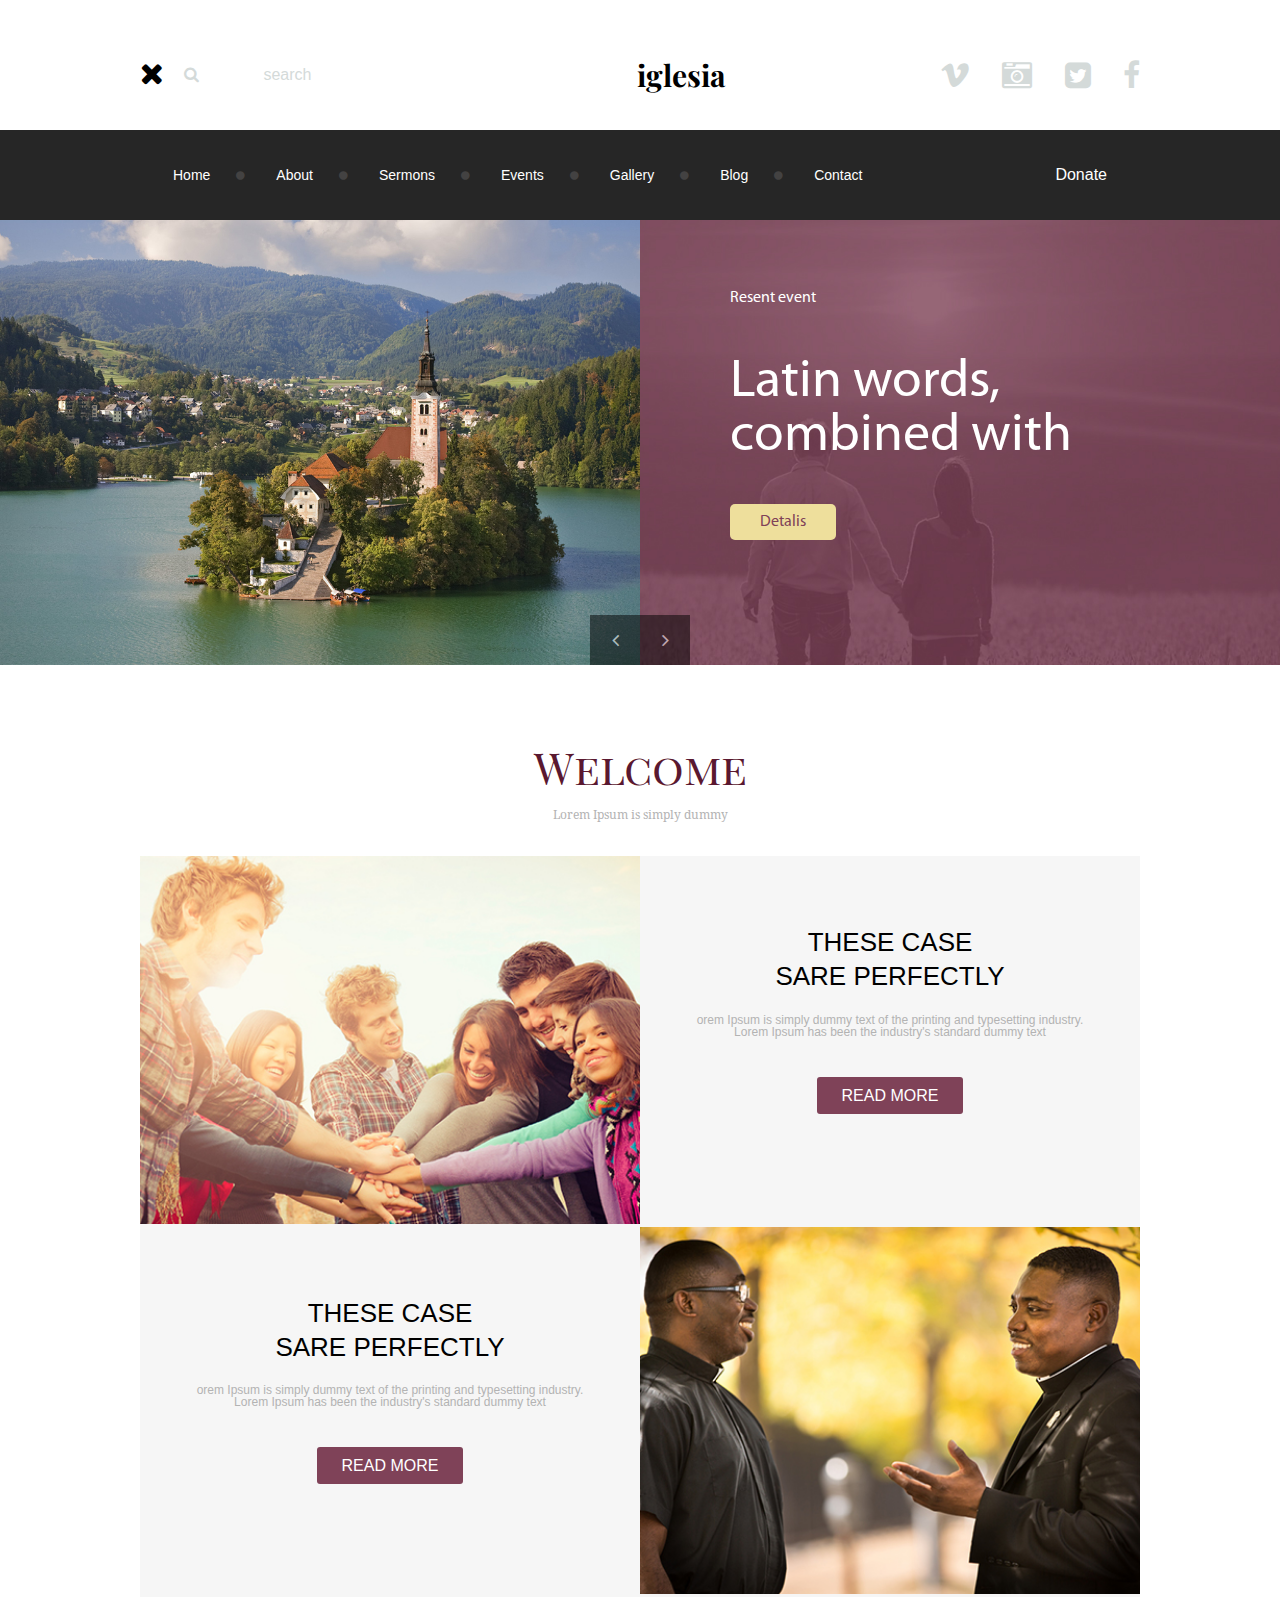
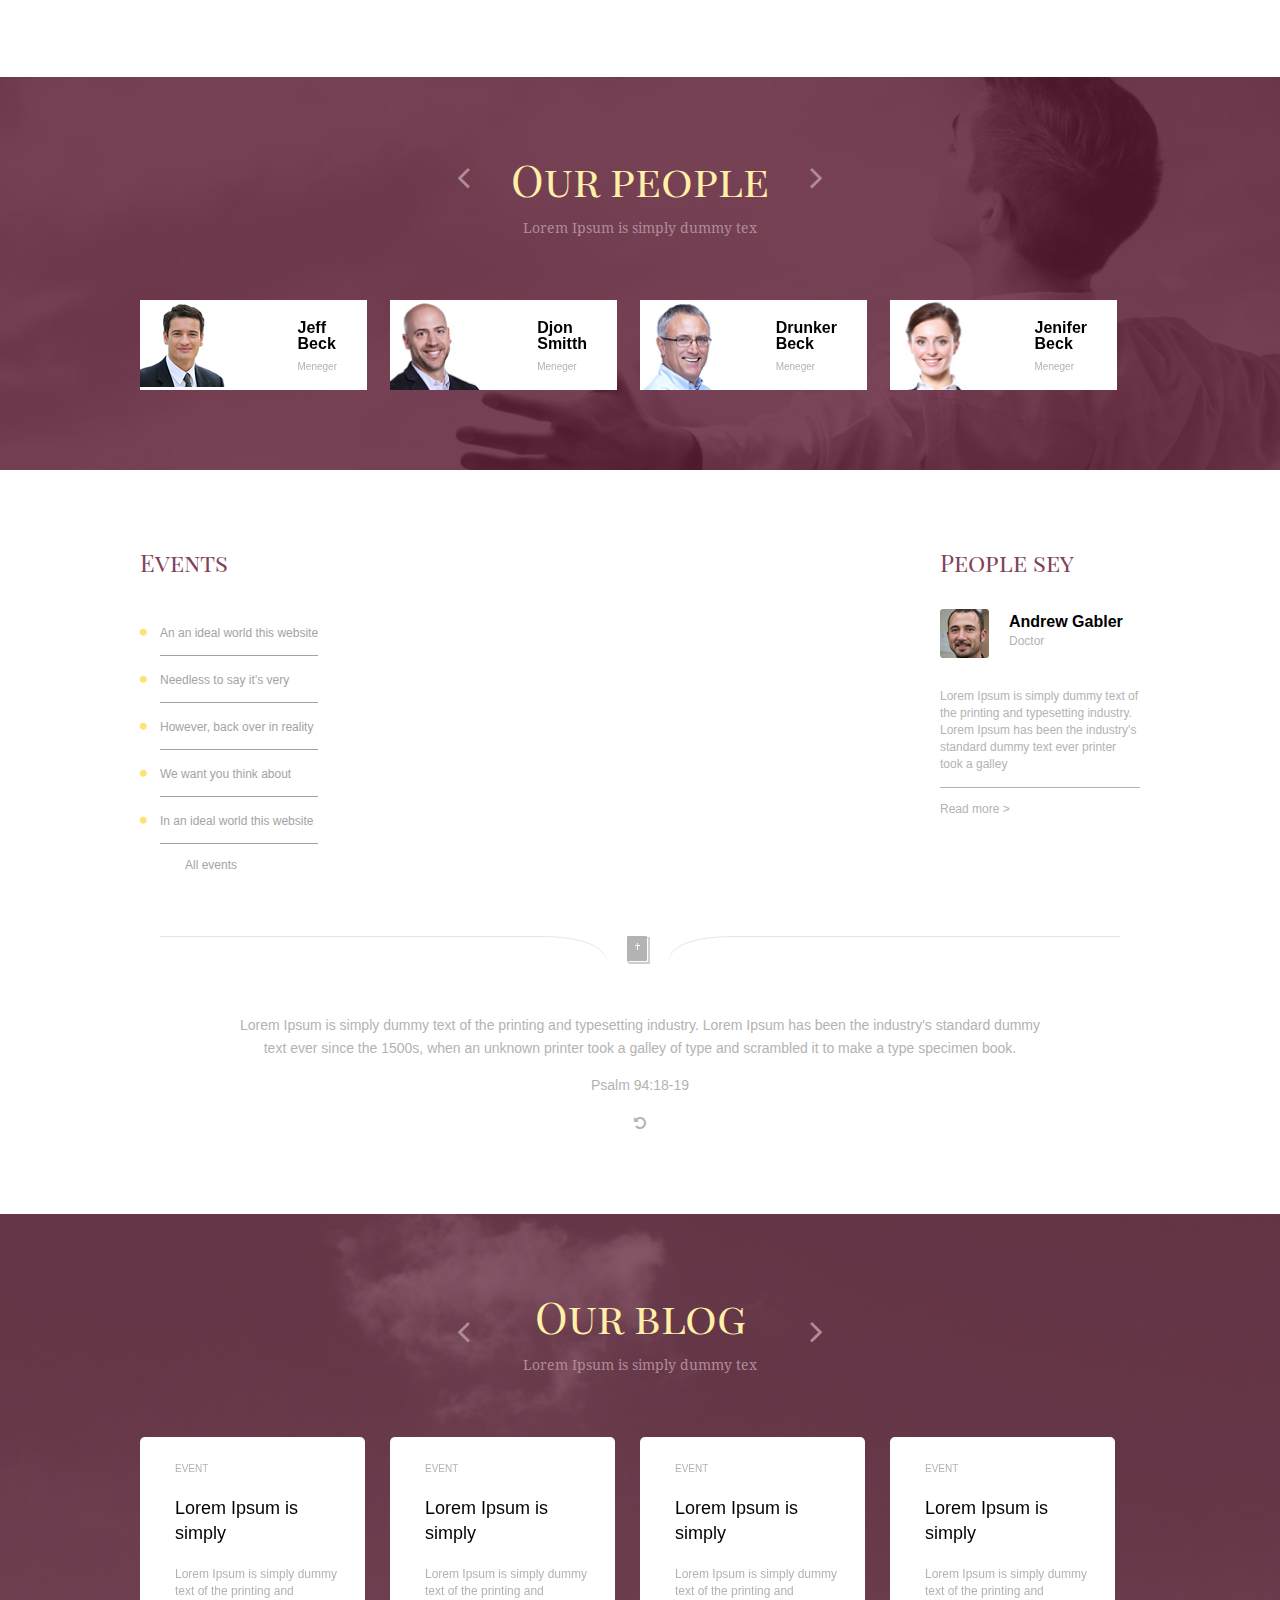
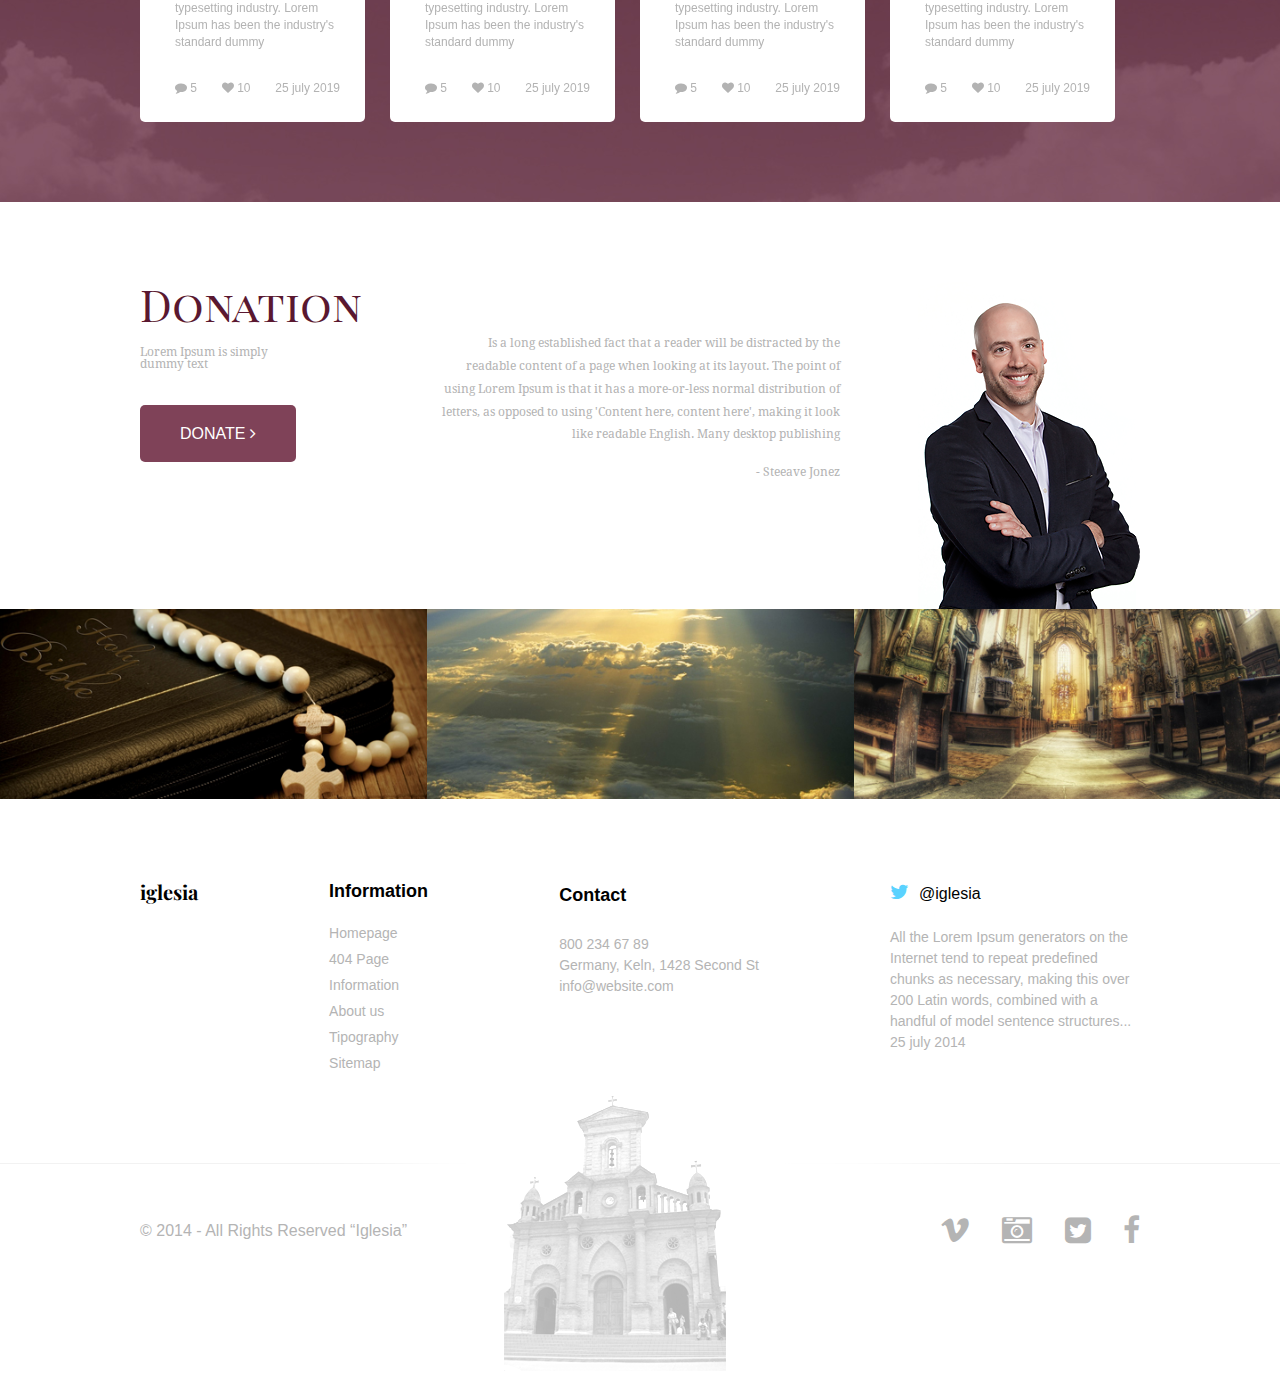
==== Homepage1.html @ 82b31e31 "SECTION WELCOME DONE!" ====
<!DOCTYPE html>
<html lang="en">
<head>
	<meta charset="UTF-8">
	<meta name="viewport" content="width=device-width, initial-scale=1">

	<link rel="stylesheet" type="text/css" href="css/reset.css">
	<link rel="stylesheet" href="css/style.css">
	<link rel="stylesheet" href="css/hover.css">
	<link rel="stylesheet" href="libs/css/font-awesome.min.css">
	<link href="https://netdna.bootstrapcdn.com/font-awesome/4.0.3/css/font-awesome.css" rel="stylesheet">
	<link href="https://fonts.googleapis.com/css?family=Playfair+Display+SC|Playfair+Display:400,700&display=swap" rel="stylesheet">

	<link rel="stylesheet" href="libs/slick/slick.css">
	<link rel="stylesheet" href="libs/slick/slick-theme.css">

	<title>Iglesia</title>
</head>

<body>

	<!-- HEADER -->
<header>
	 <div class="top-header">
	 	<div class="container">
	 		<div class=" wrap-top-header flex">
	 		<div class="search">
	 			<p class="avesome"></p>
	 			<i class="fa fa-search" aria-hidden="true"></i>
	 			<input type="text" placeholder="search" class="search-input">
	 		</div>

	 		
	 		<div class="logo">
	 			<a href=""><p>iglesia</p> </a>
	 		</div>
	 		<div class="social flex">
	 			<i class="fa fa-vimeo" aria-hidden="true"></i>
	 			<p class="avesome"></p>
	 			<i class="fa fa-twitter-square" aria-hidden="true"></i>
	 			<i class="fa fa-facebook" aria-hidden="true"></i>
	 		</div>

	 		</div>
	 	</div>

		<div class="menu">
			<div class="container">	
				<div class="wrap-menu flex">

		 		<menu >
		 			<ul class="flex">
		 				<li><a href="#"> Home </a></li>
		 				<li><a href="#"> About </a>
		 					<ul>
		 						<li><a href="#">Home </a></li>
		 						<li><a href="#">About </a></li>
		 						<li><a href="#"> Sermons </a></li>
		 						<li><a href="#"> Gallery </a>
		 							<ul>
		 						<li><a href="#">Home </a></li>
		 						<li><a href="#">About </a></li>
		 						<li><a href="#"> Sermons </a></li>
		 						<li><a href="#"> Gallery </a></li>
		 					</ul>

		 						</li>
		 					</ul>

		 				</li>
		 				<li><a href="#"> Sermons </a></li>
		 				<li><a href="#"> Events </a></li>
		 				<li><a href="#"> Gallery </a></li>
		 				<li><a href="#"> Blog </a></li>
		 				<li><a href="#"> Contact </a></li>
		 			</ul>
		 		</menu>

		 		<div class="donate">
		 			<a href=""> Donate</a>
		 		</div>

		 		
				</div>

	 		</div>
	 	</div>
		

	 	<!-- SLIDER -->
	 	<div class="slider">
	 	
	 	<div class="wrap-slider top-slider flex">
	 		<div class="left-img">
	 		
	 		</div>

	 		<div class="right-img">
	 			<div class="righ-img-text">
	 				<p>Resent event</p>
	 				<h2>Latin words, <br>combined with</h2>
	 				<a href="" class="button">Detalis</a>
	 			</div>

	 		
	 			
	 		</div>
	 		<div class="left-img">
	 		
	 		</div>

	 		<div class="right-img">
	 			<div class="righ-img-text">
	 				<p>Resent event</p>
	 				<h2>Latin words, <br>combined with</h2>
	 				<a href="" class="button">Detalis</a>
	 			</div>

	 		
	 			
	 		</div>


	 		
	 	</div>

	 	<div class="slide-btn flex">
	 			
	 	</div>
	 </div>
	 </div>



	
</header>
					<!-- END HEADER -->


						<!-- WELCOME -->
<section class="welcome">
	<div class="container">
		<div class="welcome-title">
			<h1>Welcome</h1>
			<p class="welcome-subtitle">Lorem Ipsum is simply dummy </p>
		</div>

		<div class="welcome-item-wrap">
			<div class="welcome-item">
				<img src="img/welcome-img1.jpg" alt="welcome">
			</div>
			<div class="welcome-item">
				<div class="welcome-item-title">
					<p>These case <br>sare perfectly</p>
				</div>
				<div class="welcome-item-subtitle">
					<p>orem Ipsum is simply dummy text of the printing and typesetting industry. Lorem Ipsum has been the industry's standard dummy text</p>
				</div>

				<a href="#" class="welcome-title-btn">read more</a>
			</div>

			<div class="welcome-item">
				<div class="welcome-item-title">
					<p>These case <br>sare perfectly</p>
				</div>
				<div class="welcome-item-subtitle">
					<p>orem Ipsum is simply dummy text of the printing and typesetting industry. Lorem Ipsum has been the industry's standard dummy text</p>
				</div>

				<a href="#" class="welcome-title-btn">read more</a>
			</div>

			<div class="welcome-item">
				<img src="img/welcome-img2.jpg" alt="welcome">
			</div>

		</div>


		
	</div>
	
</section>


						<!-- END WELCOME -->







					<!-- SECTION OUR-PEOPLE -->
<section class="our-people">
	<div class="container">
		<div class="our-people-title">
			<h5>Our people</h5>

			<div class="our-people-slide-btn">
				
			</div>
		</div>
			
		
		<p class="our-people-subtitle"> Lorem Ipsum is simply dummy tex</p>

		<div class="our-people-item-wrap  our-people-slider flex">
			<div class="our-people-item hvr-float ">

				<div class="our-people-item-img"><img src="img/people-face1.jpg" alt="" > </div>

				<div class="people-item-text">
				<p class="people-name"> Jeff<br>Beck</p>
				<p class="people-staff">Meneger</p>
				</div>

			</div>

			<div class="our-people-item hvr-float flex">
				<img src="img/people-face2.jpg" alt="" class="people-face">
				<div class="people-item-text">
				<p class="people-name"> Djon<br>Smitth</p>
				<p class="people-staff">Meneger</p>
				</div>

			</div>

			<div class="our-people-item hvr-float flex">
				<img src="img/people-face3.jpg" alt="" class="people-face">
				<div class="people-item-text">
				<p class="people-name"> Drunker<br>Beck</p>
				<p class="people-staff">Meneger</p>
				</div>

			</div>

			<div class="our-people-item hvr-float flex">
				<img src="img/people-face4.jpg" alt="" class="people-face">
				<div class="people-item-text">
				<p class="people-name"> Jenifer<br>Beck</p>
				<p class="people-staff">Meneger</p>
				</div>

			</div>

			<div class="our-people-item hvr-float flex">
				<img src="img/people-face4.jpg" alt="" class="people-face">
				<div class="people-item-text">
				<p class="people-name"> Jenifer<br>Beck</p>
				<p class="people-staff">Meneger</p>
				</div>

			</div>


		</div>
	</div>
	
</section>

					<!-- END OUR PEOPLE -->
					<!-- VIDEO -->

<section class="video">
	<div class="container">
	<div class="video-wrap ">
		<div class="events">
			<p class="events-title">Events</p>
			<ul class="event-list">
				<li><a href="#">An an ideal world this website</a></li>
				<li><a href="#">Needless to say it’s very</a></li>
				<li><a href="#">However, back over in reality</a></li>
				<li><a href="#">We want you think about</a></li>
				<li><a href="#">In an ideal world this website</a></li>
				<li><a href="#">All events</a></li>
			</ul>
		</div>

		<div class="video-yutube">
			<iframe width="470" height="290" src="https://www.youtube.com/embed/LdF2RcelRg0" frameborder="0" allow="accelerometer; autoplay; encrypted-media; gyroscope; picture-in-picture" allowfullscreen></iframe>
		</div>
		<div class="review">
			<p class="review-title"> People sey</p>

			<div class="people">
				<img src="img/review1.jpg" alt="face">
				<div class="review-people-name">Andrew Gabler
					<div class="review-people-staff">Doctor</div>
				</div>
				
			</div>

			<p class="review-people-text">Lorem Ipsum is simply dummy text of the printing and typesetting industry. Lorem Ipsum has been the industry's standard dummy text ever printer took a galley</p>

			<a href="#">Read more ></a>
		</div>
	</div>
	<img src="img/video-image2.png"  class="bible"alt="">
	<div class="video-text">
		<p>Lorem Ipsum is simply dummy text of the printing and typesetting industry.
Lorem Ipsum has been the industry's standard dummy text ever since the 1500s, when an unknown printer took a galley of type and scrambled it to make a type specimen book.</p>
		<span class="psalm">Psalm 94:18-19</span>
		<span class='circle'></span>

	</div>
	</div>
</section>
				<!-- END VIDEO -->

				<!-- OUR BLOG -->
<section class="blog">
	<div class="container">
		<div class="blog-title">
		<h6>Our blog</h6>
		<p class="blog-subtitle">Lorem Ipsum is simply dummy tex</p>
		<div class="our-blog-slide-btn">
	
		</div>
		</div>
			<div class="blog-item-wrap our-blog-slider flex">
				<div class="blog-item hvr-float">
					<div class="blog-item-event"><p>Event</p></div>
					<div class="blog-item-title">Lorem Ipsum is simply </div>
					<p class="blog-item-text">Lorem Ipsum is simply dummy text of the printing and typesetting industry. Lorem Ipsum has been the industry's standard dummy </p>

					<div class="blog-items-icon flex">
						<span class="blog-item-comment"><i></i> 5</span>
						<span class="blog-item-like"><i></i> 10</span>
						<span class="blog-item-date">25 july 2019</span>

					</div>

				</div>

				<div class="blog-item hvr-float">
					<div class="blog-item-event"><p>Event</p></div>
					<div class="blog-item-title">Lorem Ipsum is simply </div>
					<p class="blog-item-text">Lorem Ipsum is simply dummy text of the printing and typesetting industry. Lorem Ipsum has been the industry's standard dummy </p>

					<div class="blog-items-icon flex">
						<span class="blog-item-comment"><i></i> 5</span>
						<span class="blog-item-like"><i></i> 10</span>
						<span class="blog-item-date">25 july 2019</span>

					</div>

				</div>

				<div class="blog-item hvr-float">
					<div class="blog-item-event"><p>Event</p></div>
					<div class="blog-item-title">Lorem Ipsum is simply </div>
					<p class="blog-item-text">Lorem Ipsum is simply dummy text of the printing and typesetting industry. Lorem Ipsum has been the industry's standard dummy </p>

					<div class="blog-items-icon flex">
						<span class="blog-item-comment"><i></i> 5</span>
						<span class="blog-item-like"><i></i> 10</span>
						<span class="blog-item-date">25 july 2019</span>

					</div>

				</div>

				<div class="blog-item hvr-float">
					<div class="blog-item-event"><p>Event</p></div>
					<div class="blog-item-title">Lorem Ipsum is simply </div>
					<p class="blog-item-text">Lorem Ipsum is simply dummy text of the printing and typesetting industry. Lorem Ipsum has been the industry's standard dummy </p>

					<div class="blog-items-icon flex">
						<span class="blog-item-comment"><i></i> 5</span>
						<span class="blog-item-like"><i></i> 10</span>
						<span class="blog-item-date">25 july 2019</span>

					</div>

				</div>

				<div class="blog-item hvr-float">
					<div class="blog-item-event"><p>Event</p></div>
					<div class="blog-item-title">Lorem Ipsum is simply </div>
					<p class="blog-item-text">Lorem Ipsum is simply dummy text of the printing and typesetting industry. Lorem Ipsum has been the industry's standard dummy </p>

					<div class="blog-items-icon flex">
						<span class="blog-item-comment"><i></i> 5</span>
						<span class="blog-item-like"><i></i> 10</span>
						<span class="blog-item-date">25 july 2019</span>

					</div>

				</div>
			</div>
	</div>
	
</section>


				<!-- END OUR BLOG -->

			<!-- DONATION -->
<section class="donation">
	<div class="container">
		<div class="donation-wrap flex">
	<div class="donation-btn">
		<h7 class="donation-title">Donation</h7>
		<p class="donation-subtitle">Lorem Ipsum is simply <br>	
dummy text</p>
		<a href="#" class="donation-button">Donate <span></span></a>

	</div>
	<div class="donation-text">
		<p>Is a long established fact that a reader will be distracted by the readable content of a page when looking at its layout. The point of using Lorem Ipsum is that it has a more-or-less normal distribution of letters, as opposed to using 'Content here, content here', making it look like readable English. Many desktop publishing</p>
		<span>- Steeave Jonez</span>
	</div>
	<img src="img/donation-img.png" alt="people" class="donation-img">

	</div>
	</div>
</section>

			<!-- END DONATION -->

			<!-- BOTTOM SLIDER -->

<section class="bottom-slider">
	<div class="bottom-slider-wrap">
		<div class="bottom-slider-item"> 
			<img src="img/bottom-slider1.jpg" alt="slider-img">
			<div class="bottom-slider-btn"></div>
		</div>

		<div class="bottom-slider-item">
			<img src="img/bottom-slider2.jpg" alt="slider-img">
			<div class="bottom-slider-btn"></div>
		</div>

		<div class="bottom-slider-item"><img src="img/bottom-slider3.jpg" alt="slider-img"><div class="bottom-slider-btn"></div>
		</div>

		<div class="bottom-slider-item"><img src="img/bottom-slider4.jpg" alt="slider-img"><div class="bottom-slider-btn"></div>
		</div>
	</div>

	<div class="slider-overlay">

		
	</div>
</section>
			<!-- END BOTTOM SLIDER -->

			<!-- FOOTER -->
<footer class="footer">
	<div class="container">
		<div class="footer-wrap flex">
		<div class="footer-logo">iglesia</div>
		<div class="footer-information">
			<div class="footer-title">Information</div>
			<ul>
				<li><a href="#">Homepage</a></li>
				<li><a href="#">404 Page</a></li>
				<li><a href="#">Information</a></li>
				<li><a href="#">About us</a></li>
				<li><a href="#">Tipography</a></li>
				<li><a href="#">Sitemap</a></li>
			</ul>
		</div>
		<div class="footer-contact">
			<div class="footer-title">Contact</div>
			<ul>
				<li class="phone">800 234 67 89</li>
				<li class="adress">Germany, Keln, 1428 Second St</li>
				<li class="mail">info@website.com</li>
			</ul>
		</div>
		<div class="footer-twit">
			<div class="footer-tweet-title"><span></span>@iglesia</div>
			<p class="footer-twit-text">All the Lorem Ipsum generators on the Internet tend to repeat predefined chunks as necessary, making this over 200 Latin words, combined with a handful of model sentence structures...
<span>25 july 2014</span></p>
		</div>

	</div>

	</div>

	<div class="footer-bottom">
		<div class="container">
			<div class="footer-bottom-wrap flex">
				<div class="footer-bottom-left">
					© 2014  - All Rights Reserved “Iglesia” 
				</div>
				<div class="footer-bottom-right ">
					<ul class="flex">
						<li><a href="#"><i class="fa fa-vimeo" aria-hidden="true"></i></a></li>
						<li><a href="#"><i class="fa fa-camera-retro" aria-hidden="true"></i></a></li>
						<li><a href="#"><i class="fa fa-twitter-square" aria-hidden="true"></i></a></li>
						<li><a href="#"><i class="fa fa-facebook" aria-hidden="true"></i></a></li>
					</ul>
			
	 		
	 			
	 			
	 		</div>
				</div>


			</div>
		</div>
	</div>
</footer>
	<!-- END FOOTER -->
	<script src="https://ajax.googleapis.com/ajax/libs/jquery/3.4.1/jquery.min.js"></script>
	<script src="js/script.js"></script>	
	<script src="libs/slick/slick.js"></script>				
	<script>document.write('<script src="http://' + (location.host || 'localhost').split(':')[0] + ':35729/livereload.js?snipver=1"></' + 'script>')</script>
</body>
</html>
---- css/style.css ----
@font-face{

font-family: 'Myriad Pro';

src: url('../fonts/Myriad Pro.otf');

font-weight: normal;
}

@font-face{

font-family: 'DroidSerif';

src: url('../fonts/DroidSerif-Regular.ttf');

font-weight: normal;
}


@font-face{

font-family: 'DroidSerif Italic';

src: url('../fonts/DroidSerif-Regular.ttf');

font-weight: normal;
}


/*HEADER*/

header {
  margin-top: 20px;
}

.flex {
  display: flex;
}

.container {
  width: 100%;
  max-width: 1000px;
  margin: 0 auto;

}


.avesome {
  font-family: FontAwesome, sans-serif;
}
.search {
  position: relative;
}
.search p {
  font-size: 30px;
  float: left;
  margin-right: 20px;
  margin-top: -5px;
}
.fa-search {
  color: #d4dad9;

}
  input.search-input{
    height: 25px;
    border:none;
    color:#000
}


input[type = "text"].search-input {
  padding-left: 10px;
  font-family: 'Droid', sans-serif;
  font-size: 16px;
}
input.search-input::placeholder {
  font-family: 'Droid', sans-serif;
  font-size: 16px;
  padding-left: 50px;
  color: #d4dad9;
}
.wrap-flex {
  display: flex;
  flex-direction: row;
}

.logo p {
  font-family: 'Playfair Display', serif;
  font-weight:700;
  font-size: 30px;
  color:#000;
}

.wrap-top-header {
  height: 110px;
  justify-content:space-between;
  align-items: center;
}
.social {
  justify-content:space-between;
  width: 20%;
  font-size: 30px;
  color: #d4dad9;
}

/*menu*/

.menu 
{display: block;
  background-color: #262626;
}
.wrap-menu {
  height: 90px;
  justify-content:space-between;
  align-items: center;
}




menu>ul li {
  font-size: 14px;
  
}

menu>ul li {
  position: relative;

}

menu>ul>li>a {
  display:block;
  color: #fff;
  padding: 33px;
  transition: all 0.3s ease;
}
menu>ul>li>a:hover {
  color:#eedf9c;
  transition: all 0.3s ease;
}



menu>ul>li::after {
  position: absolute;
  top:35px;
  right: -2px;
  content:'';
  font-family: 'FontAwesome';
  font-size:10px;
  color: #434242;
}

menu>ul>li:last-child::after {
  content:'';
}


.donate a {
  padding: 33px;
  color: #fff;
  transition: all 0.3s ease;
}

.donate a:hover {
  color:#eedf9c;
  border-bottom: 5px solid #eedf9c;
  transition: all 0.3s ease;
}

/*sub menu
===============*/

menu li ul{
 display: block;
 position: absolute;
 z-index: 999;
 border-top: 4px solid #eedf9c;
 min-width: 150px;
 background-color:#fff; 
 display: none;
 transition: all 0.3s ease;
}  
menu li>ul>li a {
  padding: 10px;
  display: block;
  color: #000;
  transition: all 0.3s ease;
}  

menu li>ul>li a:hover {

  color: #eedf9c;
  transition: all 0.3s ease;
}  

menu li>ul>li a:hover::after {
  position: absolute;
  content:'>';
  top:11px;
  right: 10px;
  color: #eedf9c;
  transition: all 0.3s ease;
}  

menu li>ul>li {
  display:block;
  margin-left: 15px;
  margin-right: 15px;
  border-bottom:1px solid black;
  transition: all 0.3s ease;
}

menu li:hover>ul{
 display: block;
 transition: all 0.3s ease;
}    

menu li>ul>li:first-child {
 margin-top:25px;
}

menu li>ul>li:last-child {
  border-bottom: none;
  margin-bottom: 25px;
}

menu li > ul li ul{
 position: absolute;
 right: -150px;
 top: 0;
}    



/*END HEADER
==============*/


/*SLIDER
============*/

.slider {
  position: relative;

}
.wrap-slider {
  height: 445px;
  overflow: hidden;
}
.left-img {
  width: 50%;
  height: 445px;
  background: url(../img/image-slider1.jpg) center /cover;
}
.right-img {
  width: 50%;
  height: 445px;
  background: url(../img/image-slider2.jpg) center /cover;
}
.righ-img-text {
  padding-top: 70px;
  padding-left: 90px;
  color:#fff;
  font-family: Myriad Pro, sans-serif;
}

.righ-img-text h2 {
  margin-top: 50px;
  margin-bottom: 50px;
  font-size: 54px;
}
.button {
  padding: 10px 30px;
  background-color: #eedf9c;
  border-radius: 5px;
  transition: all 0.3s ease;
}
a.button {
  color: #804258;
} 
a.button:hover {
  background-color: #e6c739;
  transition: all 0.3s ease;
}

.slide-btn {
  width: 50%;
  margin: auto;
  overflow: auto;
  position: absolute;
  left: auto; bottom: 0px; right:50px;
}

.slide-btn  a {
  text-align: center;
  padding-top: 15px;
  display: block;
  font-family: FontAwesome, sans-serif;
  color: #fff;
  font-size: 20px;
}

.slide-left {
display: block;
 width: 50px;
 height: 50px;
  background-color: #000;
  opacity: 0.5
  
}
.slide-right {
  display: block;
 width: 50px;
 height: 50px;
  background-color: #000;
  opacity: 0.5
  
}



/*END SLIDER
===============*/

/*SERMONS
================*/
section {
  padding-top: 80px;
  padding-bottom: 80px;
}

.sermons {
  font-family: 'Myriad Pro', serif;
  font-size: 14px;
  color: #a3a3a3;
  line-height: 1.6;

}
.sermons-wrap-item {
  padding-bottom: 70px;
  position: relative;
  justify-content: space-between; 

}

.sermons-wrap-item::before {
  position:absolute;
  bottom:0px;
  display:block;
  content: '';
  width: 100%;
  height: 2px;
  background-color: #f2f2f2;

}
.sermons-item {
  width: 30%;
  text-align: center;
  padding-top: 60px;
}
.sermons-title {
  text-align: center;
  font-size: 44px;
  color: #804258;
  padding-bottom: 20px;
}
.sermons-subtitle {
  text-align: center;
  }

  .sermons-item-title {
    padding-top: 25px;
    padding-bottom: 15px;
    color: #000;
    font-weight: 700;
  }
.sermons-text {
  text-align: center;
  padding-top: 50px;
  padding-bottom: 50px;
  
}


/*NEXT SERMONS
====================*/
.next-sermons {
  border: 5px solid #d4dad9;
  padding:60px;

  -webkit-box-shadow: 10px 10px 8px 3px rgba(0,0,0,0.2);
-moz-box-shadow: 10px 10px 8px 3px rgba(0,0,0,0.2);
box-shadow: 10px 10px 8px 3px rgba(0,0,0,0.2);
}

.next-sermons-text {
  text-align: right;
  margin-right:35px;
  padding-right: 35px;
  border-right: 2px solid #d4dad9;
}

.next-sermons-pretitle {

}

.next-sermons-title {
  font-size: 26px;
  padding: 15px 0 15px 0;
  color: #000;
  line-height: 1.3;
}

.next-sermons-date {
  font-size: 36px;
  padding-top: 50px;
}

.next-sermons-date span {
  margin-left: 15px;

}
.next-sermons-date span::after {
  content: ':';
  padding-left: 15px;

}

.next-sermons-date span:last-child::after {
  content: '';
}

/*=================
END NEXT SERMONS*/


/*SECTION OUR-PEOPLE
====================*/
.our-people {
  height: 100%;
  background-color: #5a1830;
  background: url(../img/our-people-bg.jpg) center /cover; 
}

.our-people-title {
  position: relative;
  font-size: 44px;
  color: #ffefa7;
  text-align: center;
  font-family: 'Playfair Display SC', serif;
}
.our-people-subtitle {
  padding-top:20px;
  text-align: center;
  font-family: 'DroidSerif', serif;
  font-size: 14px;
  color: #b18b99;
}
.our-people-slide-btn {
  position: absolute;
  display: flex;
  justify-content: space-between;
  top: 50%;
  left: 50%;
  margin-right: -50%;
  transform: translate(-50%, -50%);
  width: 400px;
  
  
}

.arrow-left {
  display: inline-block;
  position: relative;
  height: 50px;
  width: 50px;
  font-family: FontAwesome, sans-serif;
  color: #b18b99;
  border-radius: 50%;
  font-size: 36px;
  cursor:pointer;
  transition: all 0.3s ease;
}

.arrow-right {
  display: inline-block;
  position: relative;
  text-align: center;
  height: 50px;
  width: 50px;
  font-family: FontAwesome, sans-serif;
  color: #b18b99;
  border-radius: 50%;
  font-size: 36px;
  
  cursor:pointer;
  transition: all 0.3s ease;
}

.arrow-right span
{
  position: absolute;
  top:5px;
  right:17px;
}

.arrow-left span {
  position: absolute;
  top:5px;
  left: 17px;
}
.arrow-left:hover,
.arrow-right:hover {
  color: #fff;
  box-shadow:0px 0px 0px 3px #b18b99 ;
  transition: all 0.3s ease;
}

/*PEOPLE ITEM
===============*/

.our-people-item-wrap {
  position: relative;
  padding-top: 65px;
  justify-content: space-between;
}
.our-people-item {
  display: flex !important;
  justify-content: space-between;
  cursor: pointer;
  height: 90px;
  max-width: 227px;
  background-color: #fff;
}

.people-item-text {
  padding-right: 30px;
}
.people-name {
  font-weight: bold;
  padding: 20px 0px 10px 0px;
}
.people-staff {
  font-size: 10px;
  color: #b3b3b3;
}

/*====================
END OUR PEOPLE*/


/*VIDEO
=================*/
.video-wrap {
  display: flex;
  justify-content: space-between;
}

.events-title, .review-title {
  font-family: 'Playfair Display SC', serif;
  font-size: 24px;
  color:#804258;
  padding-bottom:35px;

}

.event-list {
  padding-left: 20px;
}
.events ul li a {
  
  font-size: 12px;
  color: #a3a3a3;
  transition: all 0.3s ease;
}

.events ul li a:hover {
  color:#804258;
  transition: all 0.3s ease;
}
.events ul li {
  position: relative;
  border-bottom: 1px solid #a3a3a3;
  padding: 15px 0px 15px 0px;
}
.events ul li:last-child {
  padding-left: 25px;
  font-size: 10px;
  border: none;
}

.events ul li::before {
  position: absolute;
  content: '';
  top: 19px;
  left: -20px;
  font-family: FontAwesome, serif;
  font-size: 8px;
  color: #fce374;

}
.events ul li:last-child::before {
  content: '';
}


.review {
  width: 20%;
}
.people {
  display: flex;
}

.circle {
  display: block;
  font-family: FontAwesome, serif;
}
.people {
  margin-bottom: 30px;
}
.people img  {
  margin-right: 20px;
}

.review-people-name {
  padding-top: 5px;
  font-weight: bold;
}
.review-people-staff {
  padding-top: 5px;
  font-weight: 300;
  font-size: 12px;
  color: #b3b3b3;
}

.review-people-text {
  font-size: 12px;
  color: #b3b3b3;
  line-height: 1.4;
  padding-bottom: 15px;
  border-bottom: 1px solid #b3b3b3;
}

.review a {
  display: block;
  padding-top: 15px;
  font-size: 12px;
  color: #b3b3b3;
  transition: all 0.3s ease;
}

.review a:hover {
  color:#804258;
  transition: all 0.3s ease;
}
.video-text {
  margin: 0 auto;
  width: 80%;
  font-size: 14px;
  color: #b3b3b3;
  line-height: 1.6;
  text-align: center;
  margin-top: 50px;
}

.psalm {
  display: block;
  padding: 15px 0px 15px 0px;
}

.bible {
  display: block;
  margin: 0 auto;
  margin-top: 50px;
}
/*================
END VIDEO*/

/*OUR BLOG
===================*/
.blog {
  position: relative;
  height: 100%;
  background-color: #5a1830;
  background: url(../img/blog-bg.jpg) center /cover; 
}

.blog-title {
  position: relative;
  font-size: 44px;
  color: #ffefa7;
  text-align: center;
  font-family: 'Playfair Display SC', serif;
}
.our-blog-slide-btn {
  position: absolute;
  display: flex;
  justify-content: space-between;
  top: 50%;
  left: 50%;
  margin-right: -50%;
  transform: translate(-50%, -50%);
  width: 400px;
  }
.blog-subtitle {
  padding-top:20px;
  text-align: center;
  font-family: 'DroidSerif', serif;
  font-size: 14px;
  color: #b18b99;
}

.blog-item-wrap {
  position: relative;
  padding-top: 65px;
  justify-content: space-between;
}
.blog-item {
  cursor: pointer;
  padding: 25px 25px 25px 35px;
  height: 100%;
  max-width: 225px;
  background-color: #fff;
  font-size: 12px;
  color: #b3b3b3;
  line-height: 1.4;
  border-radius: 5px;
}

.blog-item-event {
  text-transform: uppercase;
  font-size: 10px;
}
.blog-item-title {
  font-size: 18px;
  color: #000;
  padding:20px 0px 20px 0px;
}

.blog-items-icon{
  padding-top: 30px;
  justify-content: space-between;
}
.blog-items-icon{

}
.blog-item-comment>i,
.blog-item-like>i{
  font-family: FontAwesome, serif;
}


/*=================
END OUR BLOG*/

/*DONATION
===================*/
.donation {
   padding-bottom: 0px;
}
.donation-wrap {
  justify-content: space-between;
}

.donation-title {
  position: relative;
  font-size: 44px;
  color: #5a1830;
  text-align: center;
  font-family: 'Playfair Display SC', serif;
}

.donation-subtitle {
  display: block;
  padding-top:20px;
  margin-bottom: 35px;

  font-family: 'DroidSerif', serif;
  font-size: 12px;
  color: #b3b3b3;
}

.donation-button {
  display: inline-block;
  padding: 20px 40px 20px 40px; 
  background-color: #7f4258;
  border-radius: 5px;
  transition: all 0.3s ease;
}

.donation-button span {
  font-family: FontAwesome, sarif;
}

.donation-button:hover {
  background-color: #c55a81;
  transition: all 0.3s ease;
}
a.donation-button  {
  color: #fff;
  text-transform: uppercase;
} 

.donation-text {
  margin-top: 50px;
  text-align: right;
  width:40%;
  font-family: 'DroidSerif Italic', serif;
  font-size: 12px;
  color: #b3b3b3;
  line-height: 1.9;
}
.donation-text span { 
  display: block;
  padding-top: 15px;
}


/*=======================
ENC DONATION*/

/*BOTTOM SLIDER
=====================*/


.bottom-slider {
  padding-top: 0px;
}
.bottom-slider-wrap {
  display: flex;
} 

.slider-overlay {
  position: relative;
  /*display: none;*/
  background-color:#7f4258;

}
.bottom-slider-item img {
  width: 100%;
}
.bottom-slider-item {
  max-width: 100%;
  display: block;
  position: relative;
}
.bottom-slider-item:after{
    content: ''; 
    position: absolute;
    
    top: 0;
    left: 0; 
    right: 0; 
    bottom: 0; 
    background: rgba(127,66,88,.5);  
    opacity: 0;
    transition: all 0.3s ease;
}


.bottom-slider-item:hover::after {
 opacity: 1;
 transition: all 0.3s ease; 

}

.slider-arrow {
  position: absolute;
  display: inline-block;
  opacity: 0;
  cursor: pointer;
  font-family: FontAwesome, serif;
  font-size: 20px;
  color: #fff;
  padding: 15px;
  background-color: #7f4258;
  border-radius: 50%;
  /*margin: auto;
  overflow: auto;
  left: auto; top:90px; right:200px;
  transition: all 0.3s ease;*/
  z-index: 999;
  top: 50%;
  left: 50%;
  margin-right: -50%;
  transform: translate(-50%, -50%);
}
.slider-arrow:hover {
  background-color:#c55a81; 
  transition: all 0.3s ease;
}

.bottom-slider-item:hover .slider-arrow {
  transition: all 0.3s ease;
  opacity: 1;

}

/*======================
END BOTTOM SLIDER*/


/*FOOTER
============================*/
.footer-wrap {
  justify-content: space-between;
}
.footer-logo {
  font-family: 'Playfair Display', serif;
  font-weight:700;
  font-size: 20px;
  color:#000;
}

.footer-title {
  padding-bottom: 25px;
  font-family: 'Arial', serif;
  font-weight:700;
  font-size: 18px;
  color:#000;
}
.footer-information ul li a {
  font-family: 'Arial', serif;
  font-size: 14px;
  color: #b4b4b4;
  
}
.footer-information ul li {
  padding-bottom: 10px;
  
}
.footer-contact {
  color: #b4b4b4;
  line-height: 1.5;
  font-size: 14px;
}
.footer-twit {
  width: 25%;
}
.footer-tweet-title {
  padding-bottom: 25px;
  color: #000;
}

.footer-tweet-title span {
  font-family: 'FontAwesome', sans-serif;
  color: #5ad2ff;
  font-size: 20px;
  padding-right: 10px;
}

.footer-twit-text {
  color: #b4b4b4;
  font-size: 14px;
  line-height: 1.5;
}


.footer-bottom {
  background: url(../img/footer-bottom.png) center no-repeat;
}
  

.footer-bottom-wrap {
  justify-content: space-between;
  align-items: center;
  height: 300px;
}

.footer-bottom-left {
  color: #b4b4b4;
}
.footer-bottom-right {
   width: 20%;
}
.footer-bottom-right ul {
 
  justify-content: space-between;

}
.footer-bottom-right ul li a{
 
  font-size: 30px;
  color: #b4b4b4;
  transition: all 0.3s ease;
}
.footer-bottom-right ul li a:hover {
  color: #7f4258;
  transition: all 0.3s ease;
}

/*==============================
END FOOTER*/


/*++++++++++++++++++++++++++++++++++++=++++*/
/*==============================================*/
/*HOMEPAGE 1*/

.welcome-title h1 {
  position: relative;
  font-size: 44px;
  color: #5a1830;
  text-align: center;
  font-family: 'Playfair Display SC', serif;
}

.welcome-subtitle {
  display: block;
  padding-top:20px;
  margin-bottom: 35px;
  text-align: center;
  font-family: 'DroidSerif', serif;
  font-size: 12px;
  color: #b3b3b3;
}

.welcome-item-wrap {
  display: flex;
  flex-wrap: wrap;

}
.welcome-item {
  background-color: #f6f6f6;
  text-align: center;
  width: 50%;
  font-family: 'Arial',sans-serif;
}

.welcome-item img {
  width: 100%;
} 
.welcome-item-title {
  padding-top: 70px;
  font-size: 26px;
  color: #000;
  text-transform: uppercase;
  line-height: 1.3;
}
.welcome-item-subtitle {
  font-size: 12px;
  color: #b3b3b3;
  padding: 20px 50px 20px 50px;
  margin-bottom: 30px;
}
.welcome-title-btn {
  border-radius: 3px;
  background-color: #7f4258;
  padding: 10px 25px 10px 25px;
}
a.welcome-title-btn {
  color: #fff;
  text-transform: uppercase;
}
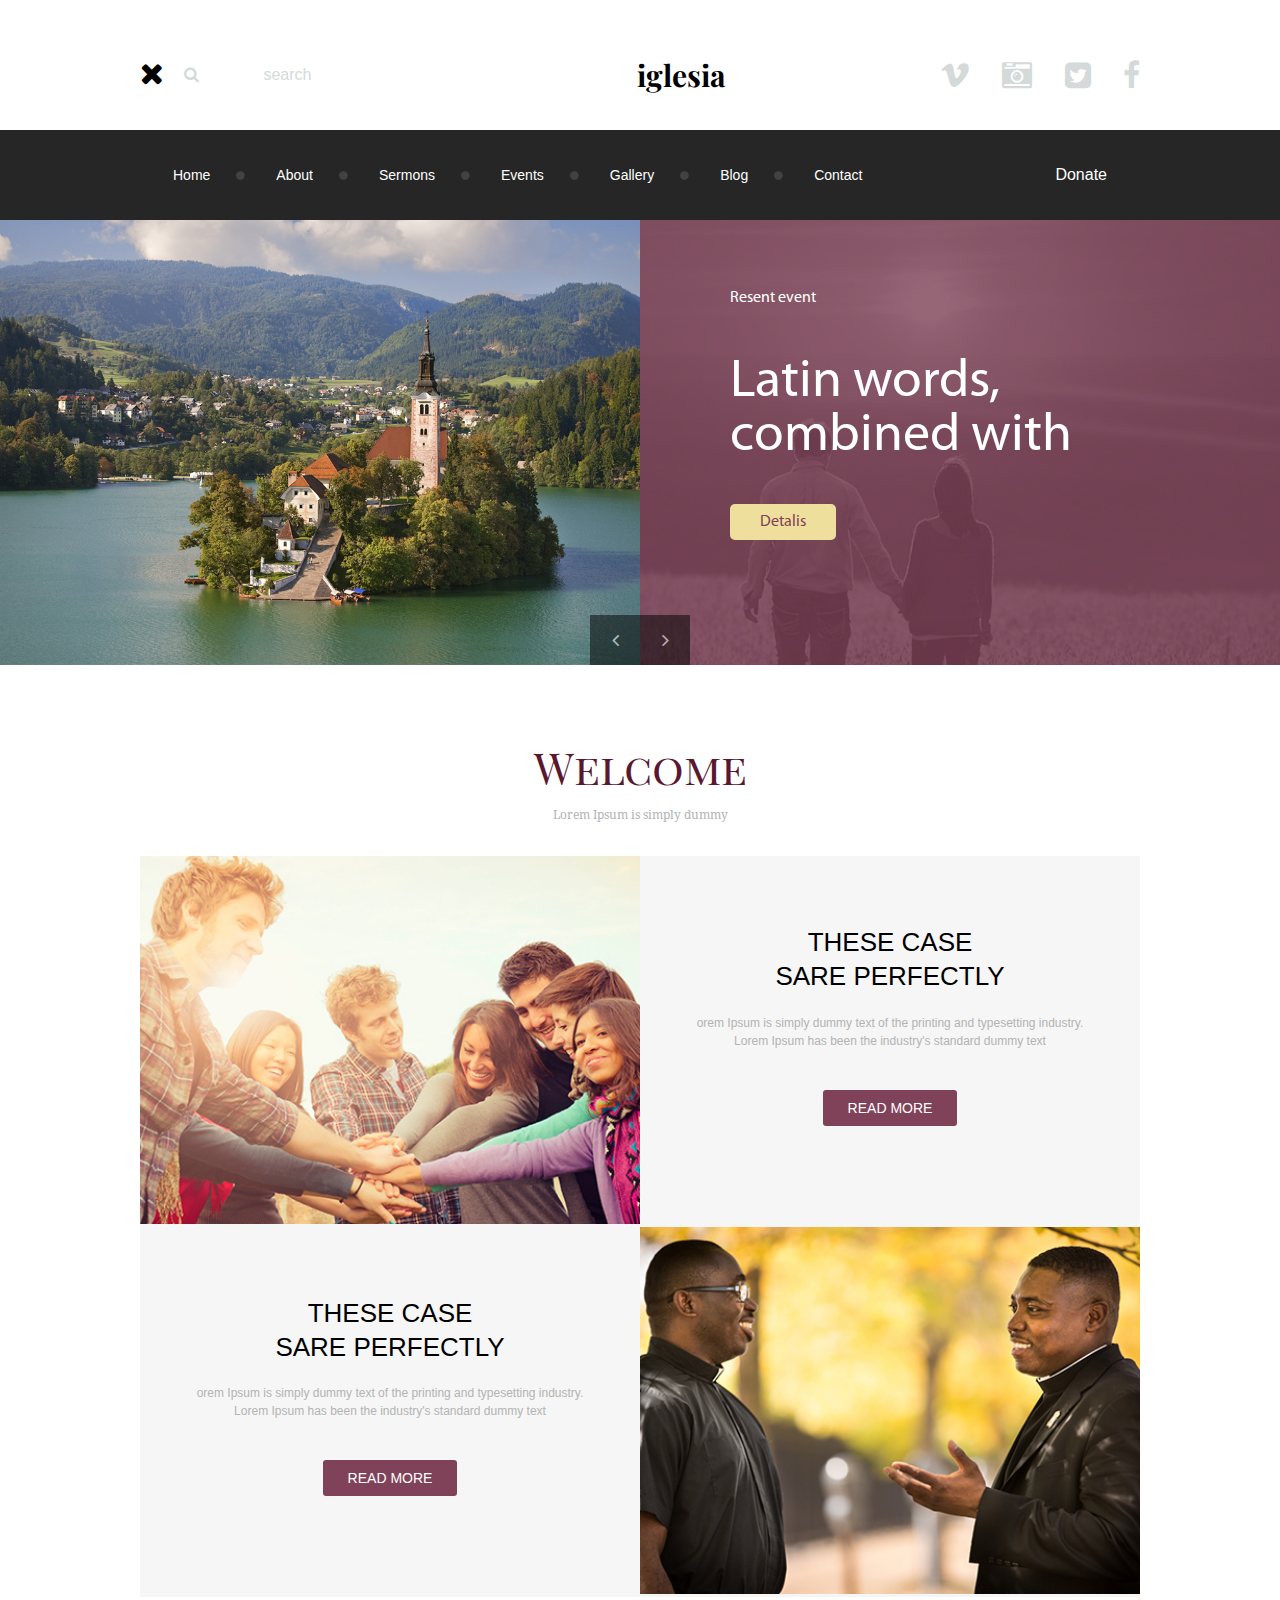
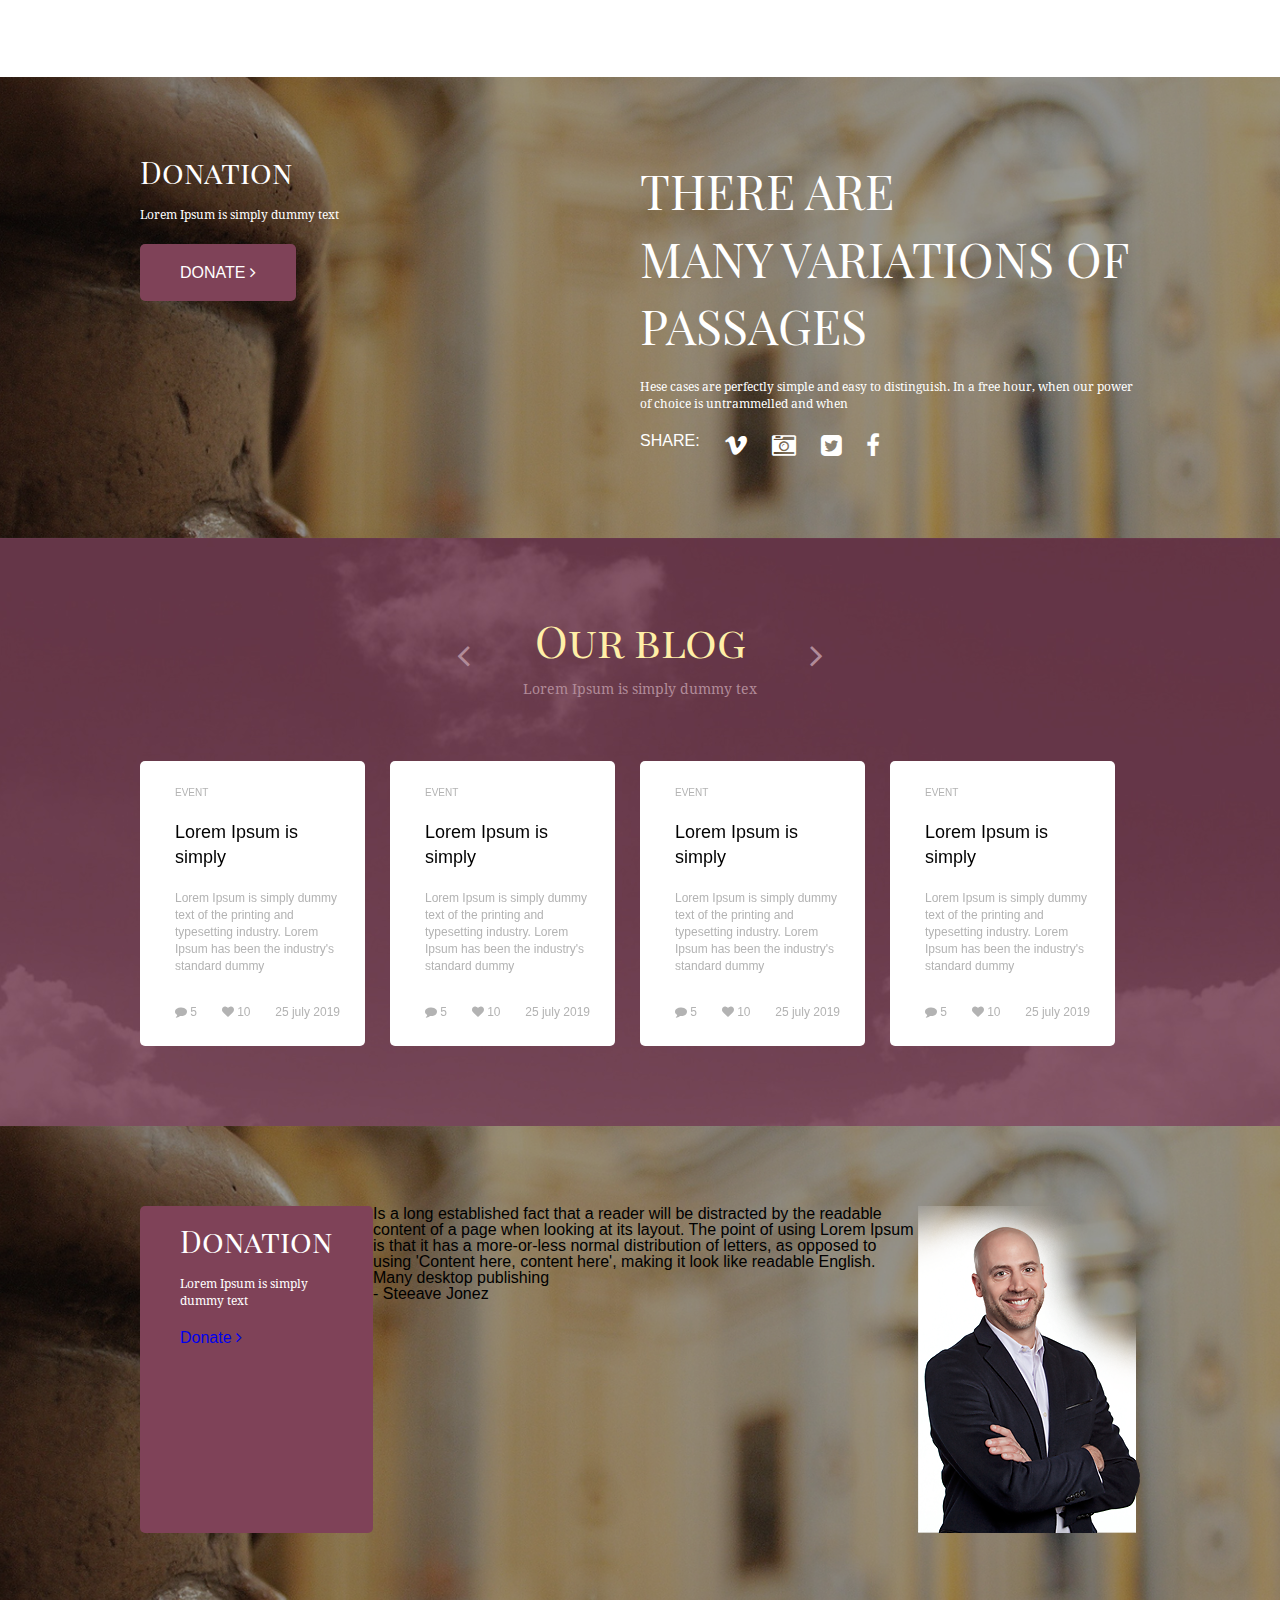
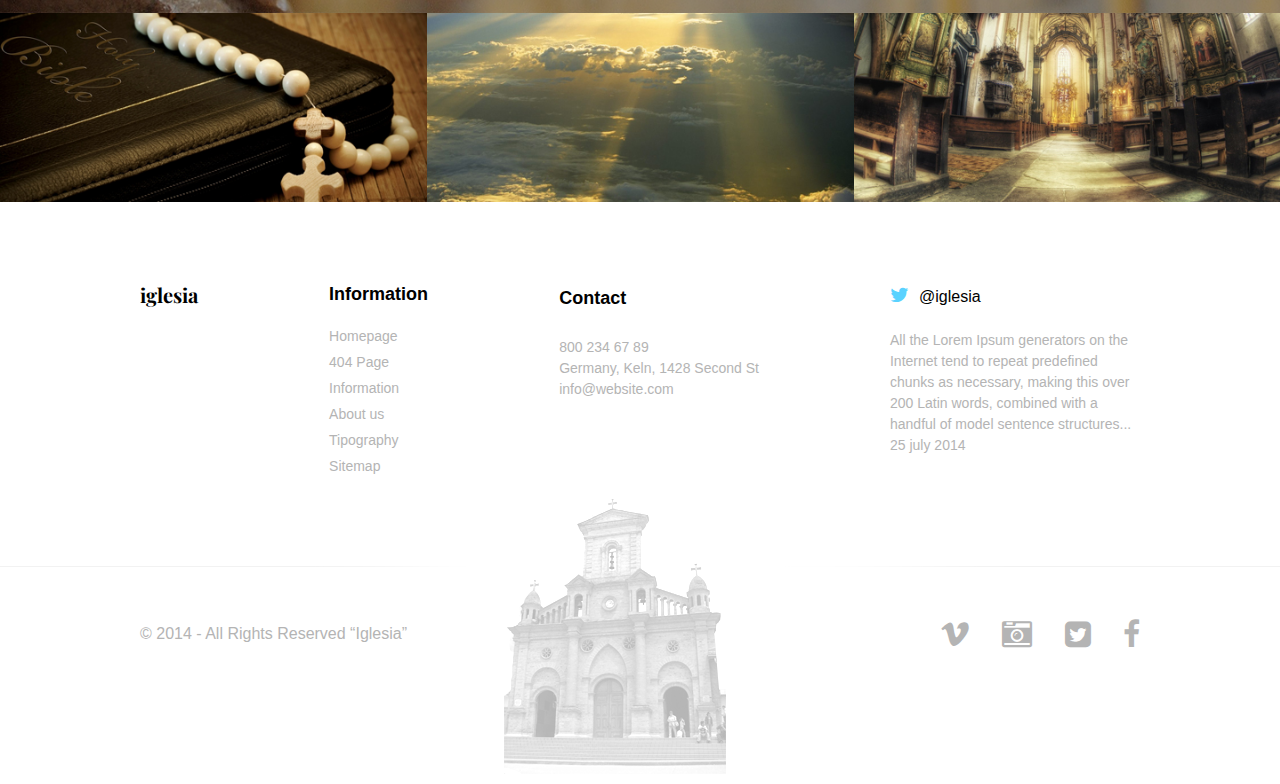
==== commit a99b2b71: "Section Donation Done in new page Homepage1" ====
--- a/Homepage1.html
+++ b/Homepage1.html
@@ -5,7 +5,7 @@
 	<meta name="viewport" content="width=device-width, initial-scale=1">
 
 	<link rel="stylesheet" type="text/css" href="css/reset.css">
-	<link rel="stylesheet" href="css/style.css">
+	<link rel="stylesheet" href="css/style-hompg1.css">
 	<link rel="stylesheet" href="css/hover.css">
 	<link rel="stylesheet" href="libs/css/font-awesome.min.css">
 	<link href="https://netdna.bootstrapcdn.com/font-awesome/4.0.3/css/font-awesome.css" rel="stylesheet">
@@ -188,126 +188,47 @@
 
 
 
-
-
-
-
-					<!-- SECTION OUR-PEOPLE -->
-<section class="our-people">
+		<!-- ******************DONATION**************** -->
+<section class="donation">
 	<div class="container">
-		<div class="our-people-title">
-			<h5>Our people</h5>
-
-			<div class="our-people-slide-btn">
-				
-			</div>
-		</div>
-			
-		
-		<p class="our-people-subtitle"> Lorem Ipsum is simply dummy tex</p>
-
-		<div class="our-people-item-wrap  our-people-slider flex">
-			<div class="our-people-item hvr-float ">
-
-				<div class="our-people-item-img"><img src="img/people-face1.jpg" alt="" > </div>
-
-				<div class="people-item-text">
-				<p class="people-name"> Jeff<br>Beck</p>
-				<p class="people-staff">Meneger</p>
-				</div>
-
-			</div>
-
-			<div class="our-people-item hvr-float flex">
-				<img src="img/people-face2.jpg" alt="" class="people-face">
-				<div class="people-item-text">
-				<p class="people-name"> Djon<br>Smitth</p>
-				<p class="people-staff">Meneger</p>
-				</div>
-
-			</div>
-
-			<div class="our-people-item hvr-float flex">
-				<img src="img/people-face3.jpg" alt="" class="people-face">
-				<div class="people-item-text">
-				<p class="people-name"> Drunker<br>Beck</p>
-				<p class="people-staff">Meneger</p>
-				</div>
-
-			</div>
-
-			<div class="our-people-item hvr-float flex">
-				<img src="img/people-face4.jpg" alt="" class="people-face">
-				<div class="people-item-text">
-				<p class="people-name"> Jenifer<br>Beck</p>
-				<p class="people-staff">Meneger</p>
-				</div>
-
-			</div>
-
-			<div class="our-people-item hvr-float flex">
-				<img src="img/people-face4.jpg" alt="" class="people-face">
-				<div class="people-item-text">
-				<p class="people-name"> Jenifer<br>Beck</p>
-				<p class="people-staff">Meneger</p>
-				</div>
-
-			</div>
-
-
+		<div class="donation-wrap">
+			<div class="donation-left">
+				<div class="donation-title"><h3>Donation</h3></div>
+				<div class="donation-subtitle"><p>Lorem Ipsum is simply dummy text </p></div>
+				<a href="#" class="donation-btn">Donate <span></span></a>
+			</div>
+
+			<div class="donation-right">
+					<div class="donation-right-title"><h3>There are<br> many variations of passages</h3></div>
+					<div class="donation-right-subtitle"><p>Hese cases are perfectly simple and easy to distinguish.
+					In a free hour, when our power of choice is untrammelled and when </p></div>
+					<div class="donation-social">
+						
+							<p>share:</p>
+							<a href="#">
+								<i class="fa fa-vimeo" aria-hidden="true"></i>
+							</a>
+						<a href="#">
+							<i class="fa fa-camera-retro" aria-hidden="true"></i>
+						</a>
+						<a href="#">
+							<i class="fa fa-twitter-square" aria-hidden="true"></i>
+						</a>
+						<a href="#">
+							<i class="fa fa-facebook" aria-hidden="true"></i>
+						</a>
+					</div>
+			</div>
 		</div>
 	</div>
 	
-</section>
-
-					<!-- END OUR PEOPLE -->
-					<!-- VIDEO -->
-
-<section class="video">
-	<div class="container">
-	<div class="video-wrap ">
-		<div class="events">
-			<p class="events-title">Events</p>
-			<ul class="event-list">
-				<li><a href="#">An an ideal world this website</a></li>
-				<li><a href="#">Needless to say it’s very</a></li>
-				<li><a href="#">However, back over in reality</a></li>
-				<li><a href="#">We want you think about</a></li>
-				<li><a href="#">In an ideal world this website</a></li>
-				<li><a href="#">All events</a></li>
-			</ul>
-		</div>
-
-		<div class="video-yutube">
-			<iframe width="470" height="290" src="https://www.youtube.com/embed/LdF2RcelRg0" frameborder="0" allow="accelerometer; autoplay; encrypted-media; gyroscope; picture-in-picture" allowfullscreen></iframe>
-		</div>
-		<div class="review">
-			<p class="review-title"> People sey</p>
-
-			<div class="people">
-				<img src="img/review1.jpg" alt="face">
-				<div class="review-people-name">Andrew Gabler
-					<div class="review-people-staff">Doctor</div>
-				</div>
-				
-			</div>
-
-			<p class="review-people-text">Lorem Ipsum is simply dummy text of the printing and typesetting industry. Lorem Ipsum has been the industry's standard dummy text ever printer took a galley</p>
-
-			<a href="#">Read more ></a>
-		</div>
-	</div>
-	<img src="img/video-image2.png"  class="bible"alt="">
-	<div class="video-text">
-		<p>Lorem Ipsum is simply dummy text of the printing and typesetting industry.
-Lorem Ipsum has been the industry's standard dummy text ever since the 1500s, when an unknown printer took a galley of type and scrambled it to make a type specimen book.</p>
-		<span class="psalm">Psalm 94:18-19</span>
-		<span class='circle'></span>
-
-	</div>
-	</div>
-</section>
-				<!-- END VIDEO -->
+</section>		
+
+		<!-- ***********************END DONATION**************** -->
+
+
+
+					
 
 				<!-- OUR BLOG -->
 <section class="blog">
--- a/css/style-hompg1.css
+++ b/css/style-hompg1.css
@@ -0,0 +1,974 @@
+
+@font-face{
+
+font-family: 'Myriad Pro';
+
+src: url('../fonts/Myriad Pro.otf');
+
+font-weight: normal;
+}
+
+@font-face{
+
+font-family: 'DroidSerif';
+
+src: url('../fonts/DroidSerif-Regular.ttf');
+
+font-weight: normal;
+}
+
+
+@font-face{
+
+font-family: 'DroidSerif Italic';
+
+src: url('../fonts/DroidSerif-Regular.ttf');
+
+font-weight: normal;
+}
+
+
+/*HEADER*/
+
+header {
+  margin-top: 20px;
+}
+
+.flex {
+  display: flex;
+}
+
+.container {
+  width: 100%;
+  max-width: 1000px;
+  margin: 0 auto;
+
+}
+
+
+.avesome {
+  font-family: FontAwesome, sans-serif;
+}
+.search {
+  position: relative;
+}
+.search p {
+  font-size: 30px;
+  float: left;
+  margin-right: 20px;
+  margin-top: -5px;
+}
+.fa-search {
+  color: #d4dad9;
+
+}
+  input.search-input{
+    height: 25px;
+    border:none;
+    color:#000
+}
+
+
+input[type = "text"].search-input {
+  padding-left: 10px;
+  font-family: 'Droid', sans-serif;
+  font-size: 16px;
+}
+input.search-input::placeholder {
+  font-family: 'Droid', sans-serif;
+  font-size: 16px;
+  padding-left: 50px;
+  color: #d4dad9;
+}
+.wrap-flex {
+  display: flex;
+  flex-direction: row;
+}
+
+.logo p {
+  font-family: 'Playfair Display', serif;
+  font-weight:700;
+  font-size: 30px;
+  color:#000;
+}
+
+.wrap-top-header {
+  height: 110px;
+  justify-content:space-between;
+  align-items: center;
+}
+.social {
+  justify-content:space-between;
+  width: 20%;
+  font-size: 30px;
+  color: #d4dad9;
+}
+
+/*menu*/
+
+.menu 
+{display: block;
+  background-color: #262626;
+}
+.wrap-menu {
+  height: 90px;
+  justify-content:space-between;
+  align-items: center;
+}
+
+
+
+
+menu>ul li {
+  font-size: 14px;
+  
+}
+
+menu>ul li {
+  position: relative;
+
+}
+
+menu>ul>li>a {
+  display:block;
+  color: #fff;
+  padding: 33px;
+  transition: all 0.3s ease;
+}
+menu>ul>li>a:hover {
+  color:#eedf9c;
+  transition: all 0.3s ease;
+}
+
+
+
+menu>ul>li::after {
+  position: absolute;
+  top:35px;
+  right: -2px;
+  content:'';
+  font-family: 'FontAwesome';
+  font-size:10px;
+  color: #434242;
+}
+
+menu>ul>li:last-child::after {
+  content:'';
+}
+
+
+.donate a {
+  padding: 33px;
+  color: #fff;
+  transition: all 0.3s ease;
+}
+
+.donate a:hover {
+  color:#eedf9c;
+  border-bottom: 5px solid #eedf9c;
+  transition: all 0.3s ease;
+}
+
+/*sub menu
+===============*/
+
+menu li ul{
+ display: block;
+ position: absolute;
+ z-index: 999;
+ border-top: 4px solid #eedf9c;
+ min-width: 150px;
+ background-color:#fff; 
+ display: none;
+ transition: all 0.3s ease;
+}  
+menu li>ul>li a {
+  padding: 10px;
+  display: block;
+  color: #000;
+  transition: all 0.3s ease;
+}  
+
+menu li>ul>li a:hover {
+
+  color: #eedf9c;
+  transition: all 0.3s ease;
+}  
+
+menu li>ul>li a:hover::after {
+  position: absolute;
+  content:'>';
+  top:11px;
+  right: 10px;
+  color: #eedf9c;
+  transition: all 0.3s ease;
+}  
+
+menu li>ul>li {
+  display:block;
+  margin-left: 15px;
+  margin-right: 15px;
+  border-bottom:1px solid black;
+  transition: all 0.3s ease;
+}
+
+menu li:hover>ul{
+ display: block;
+ transition: all 0.3s ease;
+}    
+
+menu li>ul>li:first-child {
+ margin-top:25px;
+}
+
+menu li>ul>li:last-child {
+  border-bottom: none;
+  margin-bottom: 25px;
+}
+
+menu li > ul li ul{
+ position: absolute;
+ right: -150px;
+ top: 0;
+}    
+
+
+
+/*END HEADER
+==============*/
+
+
+/*SLIDER
+============*/
+
+.slider {
+  position: relative;
+
+}
+.wrap-slider {
+  height: 445px;
+  overflow: hidden;
+}
+.left-img {
+  width: 50%;
+  height: 445px;
+  background: url(../img/image-slider1.jpg) center /cover;
+}
+.right-img {
+  width: 50%;
+  height: 445px;
+  background: url(../img/image-slider2.jpg) center /cover;
+}
+.righ-img-text {
+  padding-top: 70px;
+  padding-left: 90px;
+  color:#fff;
+  font-family: Myriad Pro, sans-serif;
+}
+
+.righ-img-text h2 {
+  margin-top: 50px;
+  margin-bottom: 50px;
+  font-size: 54px;
+}
+.button {
+  padding: 10px 30px;
+  background-color: #eedf9c;
+  border-radius: 5px;
+  transition: all 0.3s ease;
+}
+a.button {
+  color: #804258;
+} 
+a.button:hover {
+  background-color: #e6c739;
+  transition: all 0.3s ease;
+}
+
+.slide-btn {
+  width: 50%;
+  margin: auto;
+  overflow: auto;
+  position: absolute;
+  left: auto; bottom: 0px; right:50px;
+}
+
+.slide-btn  a {
+  text-align: center;
+  padding-top: 15px;
+  display: block;
+  font-family: FontAwesome, sans-serif;
+  color: #fff;
+  font-size: 20px;
+}
+
+.slide-left {
+display: block;
+ width: 50px;
+ height: 50px;
+  background-color: #000;
+  opacity: 0.5
+  
+}
+.slide-right {
+  display: block;
+ width: 50px;
+ height: 50px;
+  background-color: #000;
+  opacity: 0.5
+  
+}
+
+
+
+/*END SLIDER
+===============*/
+/*WELCOME*/
+
+.welcome-title h1 {
+  position: relative;
+  font-size: 44px;
+  color: #5a1830;
+  text-align: center;
+  font-family: 'Playfair Display SC', serif;
+}
+
+.welcome-subtitle {
+  display: block;
+  padding-top:20px;
+  margin-bottom: 35px;
+  text-align: center;
+  font-family: 'DroidSerif', serif;
+  font-size: 12px;
+  color: #b3b3b3;
+}
+
+.welcome-item-wrap {
+  display: flex;
+  flex-wrap: wrap;
+
+}
+.welcome-item {
+  background-color: #f6f6f6;
+  text-align: center;
+  width: 50%;
+  font-family: 'Arial',sans-serif;
+}
+
+.welcome-item img {
+  width: 100%;
+} 
+.welcome-item-title {
+  padding-top: 70px;
+  font-size: 26px;
+  color: #000;
+  text-transform: uppercase;
+  line-height: 1.3;
+}
+.welcome-item-subtitle {
+  font-size: 12px;
+  color: #b3b3b3;
+  padding: 20px 50px 20px 50px;
+  margin-bottom: 30px;
+  line-height: 1.5;
+}
+.welcome-title-btn {
+  border-radius: 3px;
+  background-color: #7f4258;
+  padding: 10px 25px 10px 25px;
+  
+}
+a.welcome-title-btn {
+  color: #fff;
+  text-transform: uppercase;
+  font-size: 14px;
+ 
+}
+.welcome-title-btn:hover {
+  background-color: #c55a81;
+  transition: all 0.3s ease;
+}
+
+
+/*==================================
+========END WELCOME
+*/
+
+/*DONATION
+===================*/
+.donation {
+  background: url(../img/donation-bg.jpg) center /cover;
+  box-shadow: inset 0 0 0 1000px rgba(0,0,0,.4);   
+}
+.donation-wrap {
+  display: flex;
+  justify-content: space-between;
+}
+
+.donation-left {
+  width: 30%;
+}
+.donation-right {
+  width: 50%;
+}
+
+.donation-title {
+  font-size: 30px;
+  color: #fff;
+  font-family: 'Playfair Display SC', serif;
+}
+
+.donation-subtitle {
+  padding: 20px 0px 20px 0px;
+  font-family: 'DroidSerif', serif;
+  font-size: 12px;
+  line-height: 1.4;
+  color: #fff;
+}
+
+.donation-btn {
+  display: inline-block;
+  padding: 20px 40px 20px 40px; 
+  background-color: #7f4258;
+  border-radius: 5px;
+  transition: all 0.3s ease;
+}
+
+.donation-btn span {
+  font-family: FontAwesome, sarif;
+}
+
+.donation-btn:hover {
+  background-color: #c55a81;
+  transition: all 0.3s ease;
+}
+a.donation-btn  {
+  color: #fff;
+  text-transform: uppercase;
+} 
+
+.donation-right-title {
+  font-family: 'Playfair Display SC', serif;
+  font-size: 48px;
+  color: #fff;
+  line-height: 1.4;
+  text-transform: uppercase;
+}
+
+.donation-right-subtitle {
+  padding: 20px 0px 20px 0px;
+  font-family: 'DroidSerif', serif;
+  font-size: 12px;
+  color: #fff;
+  line-height: 1.4;
+}
+.donation-social {
+  display: flex;
+  justify-content: space-between;
+  width: 240px;
+
+}
+.donation-social a{
+  display: block;
+  color: #fff;
+  font-size: 24px;
+  transition: all 0.3s ease;
+}
+
+.donation-social a:hover {
+  color: #7f4258;
+  transition: all 0.3s ease;
+}
+
+.donation-social p {
+  display: inline-block;
+  text-transform: uppercase;
+  color: #fff;
+}
+/*=======================
+ENC DONATION*/
+
+
+/*SERMONS
+================*/
+section {
+  padding-top: 80px;
+  padding-bottom: 80px;
+}
+
+.sermons {
+  font-family: 'Myriad Pro', serif;
+  font-size: 14px;
+  color: #a3a3a3;
+  line-height: 1.6;
+
+}
+.sermons-wrap-item {
+  padding-bottom: 70px;
+  position: relative;
+  justify-content: space-between; 
+
+}
+
+.sermons-wrap-item::before {
+  position:absolute;
+  bottom:0px;
+  display:block;
+  content: '';
+  width: 100%;
+  height: 2px;
+  background-color: #f2f2f2;
+
+}
+.sermons-item {
+  width: 30%;
+  text-align: center;
+  padding-top: 60px;
+}
+.sermons-title {
+  text-align: center;
+  font-size: 44px;
+  color: #804258;
+  padding-bottom: 20px;
+}
+.sermons-subtitle {
+  text-align: center;
+  }
+
+  .sermons-item-title {
+    padding-top: 25px;
+    padding-bottom: 15px;
+    color: #000;
+    font-weight: 700;
+  }
+.sermons-text {
+  text-align: center;
+  padding-top: 50px;
+  padding-bottom: 50px;
+  
+}
+
+
+/*NEXT SERMONS
+====================*/
+.next-sermons {
+  border: 5px solid #d4dad9;
+  padding:60px;
+
+  -webkit-box-shadow: 10px 10px 8px 3px rgba(0,0,0,0.2);
+-moz-box-shadow: 10px 10px 8px 3px rgba(0,0,0,0.2);
+box-shadow: 10px 10px 8px 3px rgba(0,0,0,0.2);
+}
+
+.next-sermons-text {
+  text-align: right;
+  margin-right:35px;
+  padding-right: 35px;
+  border-right: 2px solid #d4dad9;
+}
+
+.next-sermons-pretitle {
+
+}
+
+.next-sermons-title {
+  font-size: 26px;
+  padding: 15px 0 15px 0;
+  color: #000;
+  line-height: 1.3;
+}
+
+.next-sermons-date {
+  font-size: 36px;
+  padding-top: 50px;
+}
+
+.next-sermons-date span {
+  margin-left: 15px;
+
+}
+.next-sermons-date span::after {
+  content: ':';
+  padding-left: 15px;
+
+}
+
+.next-sermons-date span:last-child::after {
+  content: '';
+}
+
+/*=================
+END NEXT SERMONS*/
+
+
+/*SECTION OUR-PEOPLE
+====================*/
+.our-people {
+  height: 100%;
+  background-color: #5a1830;
+  background: url(../img/our-people-bg.jpg) center /cover; 
+}
+
+.our-people-title {
+  position: relative;
+  font-size: 44px;
+  color: #ffefa7;
+  text-align: center;
+  font-family: 'Playfair Display SC', serif;
+}
+.our-people-subtitle {
+  padding-top:20px;
+  text-align: center;
+  font-family: 'DroidSerif', serif;
+  font-size: 14px;
+  color: #b18b99;
+}
+.our-people-slide-btn {
+  position: absolute;
+  display: flex;
+  justify-content: space-between;
+  top: 50%;
+  left: 50%;
+  margin-right: -50%;
+  transform: translate(-50%, -50%);
+  width: 400px;
+  
+  
+}
+
+.arrow-left {
+  display: inline-block;
+  position: relative;
+  height: 50px;
+  width: 50px;
+  font-family: FontAwesome, sans-serif;
+  color: #b18b99;
+  border-radius: 50%;
+  font-size: 36px;
+  cursor:pointer;
+  transition: all 0.3s ease;
+}
+
+.arrow-right {
+  display: inline-block;
+  position: relative;
+  text-align: center;
+  height: 50px;
+  width: 50px;
+  font-family: FontAwesome, sans-serif;
+  color: #b18b99;
+  border-radius: 50%;
+  font-size: 36px;
+  
+  cursor:pointer;
+  transition: all 0.3s ease;
+}
+
+.arrow-right span
+{
+  position: absolute;
+  top:5px;
+  right:17px;
+}
+
+.arrow-left span {
+  position: absolute;
+  top:5px;
+  left: 17px;
+}
+.arrow-left:hover,
+.arrow-right:hover {
+  color: #fff;
+  box-shadow:0px 0px 0px 3px #b18b99 ;
+  transition: all 0.3s ease;
+}
+
+/*PEOPLE ITEM
+===============*/
+
+.our-people-item-wrap {
+  position: relative;
+  padding-top: 65px;
+  justify-content: space-between;
+}
+.our-people-item {
+  display: flex !important;
+  justify-content: space-between;
+  cursor: pointer;
+  height: 90px;
+  max-width: 227px;
+  background-color: #fff;
+}
+
+.people-item-text {
+  padding-right: 30px;
+}
+.people-name {
+  font-weight: bold;
+  padding: 20px 0px 10px 0px;
+}
+.people-staff {
+  font-size: 10px;
+  color: #b3b3b3;
+}
+
+/*====================
+END OUR PEOPLE*/
+
+
+
+
+/*OUR BLOG
+===================*/
+.blog {
+  position: relative;
+  height: 100%;
+  background-color: #5a1830;
+  background: url(../img/blog-bg.jpg) center /cover; 
+}
+
+.blog-title {
+  position: relative;
+  font-size: 44px;
+  color: #ffefa7;
+  text-align: center;
+  font-family: 'Playfair Display SC', serif;
+}
+.our-blog-slide-btn {
+  position: absolute;
+  display: flex;
+  justify-content: space-between;
+  top: 50%;
+  left: 50%;
+  margin-right: -50%;
+  transform: translate(-50%, -50%);
+  width: 400px;
+  }
+.blog-subtitle {
+  padding-top:20px;
+  text-align: center;
+  font-family: 'DroidSerif', serif;
+  font-size: 14px;
+  color: #b18b99;
+}
+
+.blog-item-wrap {
+  position: relative;
+  padding-top: 65px;
+  justify-content: space-between;
+}
+.blog-item {
+  cursor: pointer;
+  padding: 25px 25px 25px 35px;
+  height: 100%;
+  max-width: 225px;
+  background-color: #fff;
+  font-size: 12px;
+  color: #b3b3b3;
+  line-height: 1.4;
+  border-radius: 5px;
+}
+
+.blog-item-event {
+  text-transform: uppercase;
+  font-size: 10px;
+}
+.blog-item-title {
+  font-size: 18px;
+  color: #000;
+  padding:20px 0px 20px 0px;
+}
+
+.blog-items-icon{
+  padding-top: 30px;
+  justify-content: space-between;
+}
+.blog-items-icon{
+
+}
+.blog-item-comment>i,
+.blog-item-like>i{
+  font-family: FontAwesome, serif;
+}
+
+
+/*=================
+END OUR BLOG*/
+
+
+/*BOTTOM SLIDER
+=====================*/
+
+
+.bottom-slider {
+  padding-top: 0px;
+}
+.bottom-slider-wrap {
+  display: flex;
+} 
+
+.slider-overlay {
+  position: relative;
+  /*display: none;*/
+  background-color:#7f4258;
+
+}
+.bottom-slider-item img {
+  width: 100%;
+}
+.bottom-slider-item {
+  max-width: 100%;
+  display: block;
+  position: relative;
+}
+.bottom-slider-item:after{
+    content: ''; 
+    position: absolute;
+    
+    top: 0;
+    left: 0; 
+    right: 0; 
+    bottom: 0; 
+    background: rgba(127,66,88,.5);  
+    opacity: 0;
+    transition: all 0.3s ease;
+}
+
+
+.bottom-slider-item:hover::after {
+ opacity: 1;
+ transition: all 0.3s ease; 
+
+}
+
+.slider-arrow {
+  position: absolute;
+  display: inline-block;
+  opacity: 0;
+  cursor: pointer;
+  font-family: FontAwesome, serif;
+  font-size: 20px;
+  color: #fff;
+  padding: 15px;
+  background-color: #7f4258;
+  border-radius: 50%;
+  /*margin: auto;
+  overflow: auto;
+  left: auto; top:90px; right:200px;
+  transition: all 0.3s ease;*/
+  z-index: 999;
+  top: 50%;
+  left: 50%;
+  margin-right: -50%;
+  transform: translate(-50%, -50%);
+}
+.slider-arrow:hover {
+  background-color:#c55a81; 
+  transition: all 0.3s ease;
+}
+
+.bottom-slider-item:hover .slider-arrow {
+  transition: all 0.3s ease;
+  opacity: 1;
+
+}
+
+/*======================
+END BOTTOM SLIDER*/
+
+
+/*FOOTER
+============================*/
+.footer-wrap {
+  justify-content: space-between;
+}
+.footer-logo {
+  font-family: 'Playfair Display', serif;
+  font-weight:700;
+  font-size: 20px;
+  color:#000;
+}
+
+.footer-title {
+  padding-bottom: 25px;
+  font-family: 'Arial', serif;
+  font-weight:700;
+  font-size: 18px;
+  color:#000;
+}
+.footer-information ul li a {
+  font-family: 'Arial', serif;
+  font-size: 14px;
+  color: #b4b4b4;
+  
+}
+.footer-information ul li {
+  padding-bottom: 10px;
+  
+}
+.footer-contact {
+  color: #b4b4b4;
+  line-height: 1.5;
+  font-size: 14px;
+}
+.footer-twit {
+  width: 25%;
+}
+.footer-tweet-title {
+  padding-bottom: 25px;
+  color: #000;
+}
+
+.footer-tweet-title span {
+  font-family: 'FontAwesome', sans-serif;
+  color: #5ad2ff;
+  font-size: 20px;
+  padding-right: 10px;
+}
+
+.footer-twit-text {
+  color: #b4b4b4;
+  font-size: 14px;
+  line-height: 1.5;
+}
+
+
+.footer-bottom {
+  background: url(../img/footer-bottom.png) center no-repeat;
+}
+  
+
+.footer-bottom-wrap {
+  justify-content: space-between;
+  align-items: center;
+  height: 300px;
+}
+
+.footer-bottom-left {
+  color: #b4b4b4;
+}
+.footer-bottom-right {
+   width: 20%;
+}
+.footer-bottom-right ul {
+ 
+  justify-content: space-between;
+
+}
+.footer-bottom-right ul li a{
+ 
+  font-size: 30px;
+  color: #b4b4b4;
+  transition: all 0.3s ease;
+}
+.footer-bottom-right ul li a:hover {
+  color: #7f4258;
+  transition: all 0.3s ease;
+}
+
+/*==============================
+END FOOTER*/
+
+
+/*++++++++++++++++++++++++++++++++++++=++++*/
+/*==============================================*/
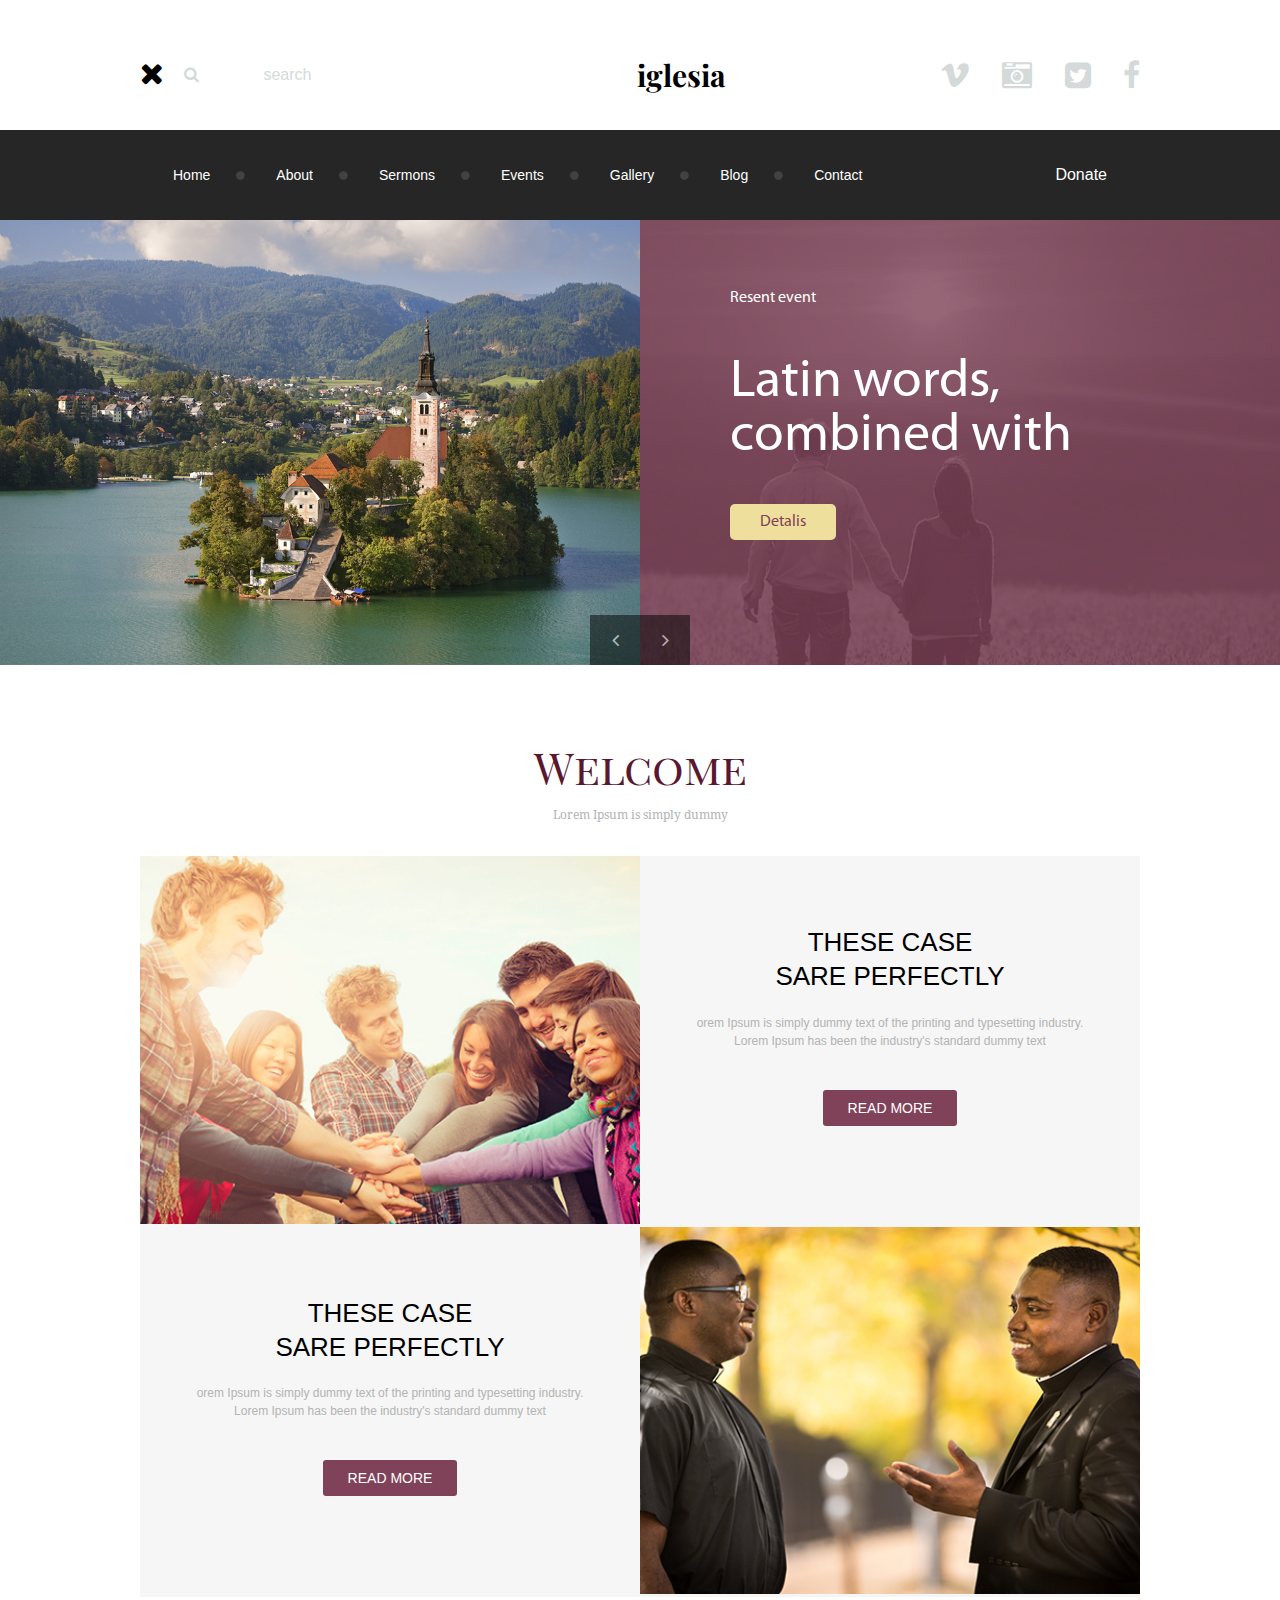
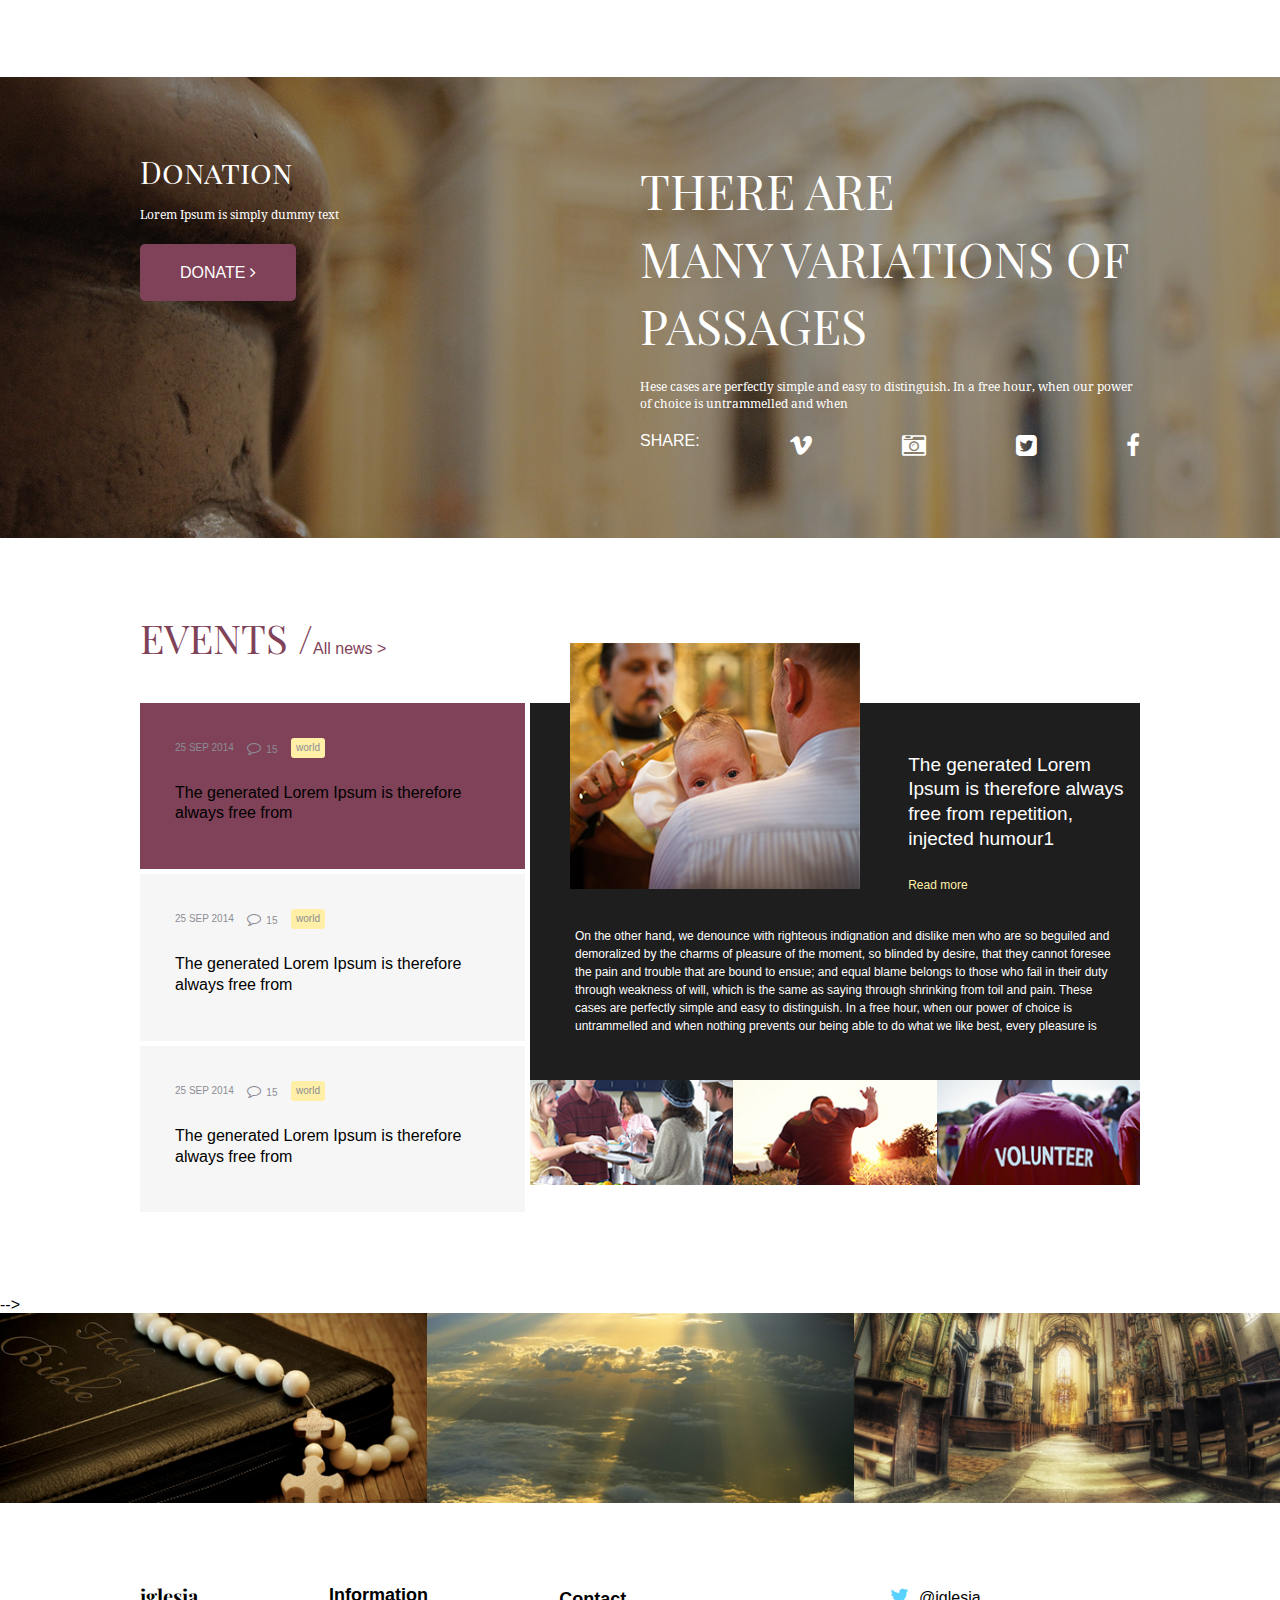
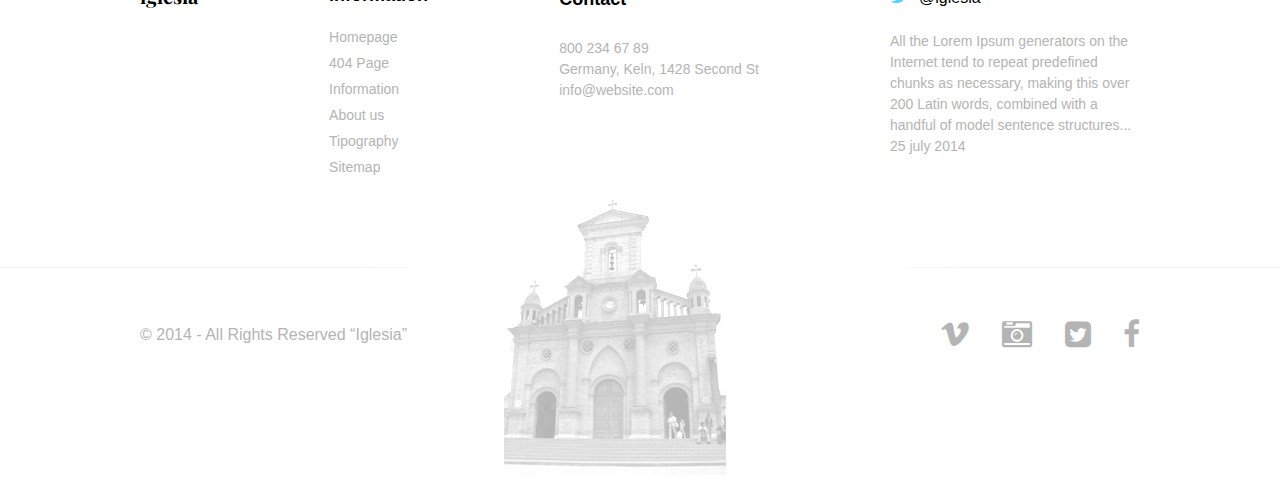
==== commit fdfb9c7e: "Event tabs DONE!" ====
--- a/Homepage1.html
+++ b/Homepage1.html
@@ -224,122 +224,296 @@
 	
 </section>		
 
-		<!-- ***********************END DONATION**************** -->
-
-
-
-					
-
-				<!-- OUR BLOG -->
-<section class="blog">
+<!-- ***********************END DONATION**************** -->
+
+<!-- ****************************EVENT*********************** -->
+<section class="events">
 	<div class="container">
-		<div class="blog-title">
-		<h6>Our blog</h6>
-		<p class="blog-subtitle">Lorem Ipsum is simply dummy tex</p>
-		<div class="our-blog-slide-btn">
-	
-		</div>
-		</div>
-			<div class="blog-item-wrap our-blog-slider flex">
-				<div class="blog-item hvr-float">
-					<div class="blog-item-event"><p>Event</p></div>
-					<div class="blog-item-title">Lorem Ipsum is simply </div>
-					<p class="blog-item-text">Lorem Ipsum is simply dummy text of the printing and typesetting industry. Lorem Ipsum has been the industry's standard dummy </p>
-
-					<div class="blog-items-icon flex">
-						<span class="blog-item-comment"><i></i> 5</span>
-						<span class="blog-item-like"><i></i> 10</span>
-						<span class="blog-item-date">25 july 2019</span>
-
-					</div>
-
-				</div>
-
-				<div class="blog-item hvr-float">
-					<div class="blog-item-event"><p>Event</p></div>
-					<div class="blog-item-title">Lorem Ipsum is simply </div>
-					<p class="blog-item-text">Lorem Ipsum is simply dummy text of the printing and typesetting industry. Lorem Ipsum has been the industry's standard dummy </p>
-
-					<div class="blog-items-icon flex">
-						<span class="blog-item-comment"><i></i> 5</span>
-						<span class="blog-item-like"><i></i> 10</span>
-						<span class="blog-item-date">25 july 2019</span>
-
-					</div>
-
-				</div>
-
-				<div class="blog-item hvr-float">
-					<div class="blog-item-event"><p>Event</p></div>
-					<div class="blog-item-title">Lorem Ipsum is simply </div>
-					<p class="blog-item-text">Lorem Ipsum is simply dummy text of the printing and typesetting industry. Lorem Ipsum has been the industry's standard dummy </p>
-
-					<div class="blog-items-icon flex">
-						<span class="blog-item-comment"><i></i> 5</span>
-						<span class="blog-item-like"><i></i> 10</span>
-						<span class="blog-item-date">25 july 2019</span>
-
-					</div>
-
-				</div>
-
-				<div class="blog-item hvr-float">
-					<div class="blog-item-event"><p>Event</p></div>
-					<div class="blog-item-title">Lorem Ipsum is simply </div>
-					<p class="blog-item-text">Lorem Ipsum is simply dummy text of the printing and typesetting industry. Lorem Ipsum has been the industry's standard dummy </p>
-
-					<div class="blog-items-icon flex">
-						<span class="blog-item-comment"><i></i> 5</span>
-						<span class="blog-item-like"><i></i> 10</span>
-						<span class="blog-item-date">25 july 2019</span>
-
-					</div>
-
-				</div>
-
-				<div class="blog-item hvr-float">
-					<div class="blog-item-event"><p>Event</p></div>
-					<div class="blog-item-title">Lorem Ipsum is simply </div>
-					<p class="blog-item-text">Lorem Ipsum is simply dummy text of the printing and typesetting industry. Lorem Ipsum has been the industry's standard dummy </p>
-
-					<div class="blog-items-icon flex">
-						<span class="blog-item-comment"><i></i> 5</span>
-						<span class="blog-item-like"><i></i> 10</span>
-						<span class="blog-item-date">25 july 2019</span>
-
-					</div>
-
-				</div>
-			</div>
-	</div>
-	
+		<div class="events-title"><h4>events /</h4><a href="#">All news ></a></div>
+			<div class="events-wrap" id="myTab2" >
+				<div class="news-list">
+					
+					<div class="news-item active" data-tab="1">
+							<div class="news-item-wrap">
+								<div class="news-date">25 SEP 2014</div>
+								<div class="news-coment-counter"><span></span><i>15</i></div>
+								<div class="news-item-heading">world</div>
+							</div>
+						
+							<div class="news-item-title">
+								<p>The generated Lorem Ipsum is therefore always free from</p>
+							</div>
+					
+					</div>
+					
+					<div class="news-item" data-tab="2">
+					
+							<div class="news-item-wrap">
+								<div class="news-date">25 SEP 2014</div>
+								<div class="news-coment-counter"><span></span><i>15</i></div>
+								<div class="news-item-heading">world</div>
+							</div>
+						
+							<div class="news-item-title">
+								<p>The generated Lorem Ipsum is therefore always free from</p>
+							</div>
+					
+					</div>
+
+					<div class="news-item" data-tab="3">
+							<div class="news-item-wrap">
+								<div class="news-date">25 SEP 2014</div>
+								<div class="news-coment-counter"><span></span><i>15</i></div>
+								<div class="news-item-heading">world</div>
+							</div>
+						
+							<div class="news-item-title">
+								<p>The generated Lorem Ipsum is therefore always free from</p>
+							</div>
+					
+					</div>
+
+			
+				</div>
+
+				<div class="news-wrap">	
+
+
+
+					<!-- ***************NEWS ONE**************** -->
+
+				<div class="news active" data-tab="1">
+						<div class="news-bg-wrap">
+						<div class="news-title-image">
+							<img src="img/news-title.jpg" alt="cristening">
+						</div>
+						<div class="empty-wrap">
+						<div class="empty"> </div>
+						<div class="news-title">
+							<h3>The generated Lorem Ipsum is therefore always free from repetition, injected humour1</h3>
+							<a href="#" class="read-more">Read more</a>
+						</div>
+						</div>
+
+
+						<div class="news-text">
+							<p>
+								On the other hand, we denounce with righteous indignation and dislike men who are so beguiled and demoralized by the charms of pleasure of the moment, so blinded by desire, that they cannot foresee the pain and trouble that are bound to ensue; and equal blame belongs to those who fail in their duty through weakness of will, which is the same as saying through shrinking from toil and pain. These cases are perfectly simple and easy to distinguish. In a free hour, when our power of choice is untrammelled and when nothing prevents our being able to do what we like best, every pleasure
+	 							is
+							</p>
+						</div>
+						<div class="news-image-list">
+							<div class="news-image-list-wrap">
+								<img src="img/news-image-list.jpg" alt="volonter">
+								<img src="img/news-list-image2.jpg" alt="volonter">
+								<img src="img/news-list-item3.jpg" alt="volonter">
+							</div>
+						</div>
+					</div>
+					</div>
+
+							<!-- END ONE NEWS -->
+
+
+							<!-- ***************NEWS ONE**************** -->
+
+				<div class="news " data-tab="2">
+						<div class="news-bg-wrap">
+						<div class="news-title-image">
+							<img src="img/news-title.jpg" alt="cristening">
+						</div>
+						<div class="empty-wrap">
+						<div class="empty"> </div>
+						<div class="news-title">
+							<h3>The generated Lorem Ipsum is therefore always free from repetition, injected humour 2</h3>
+							<a href="#" class="read-more">Read more</a>
+						</div>
+						</div>
+
+
+						<div class="news-text">
+							<p>
+								On the other hand, we denounce with righteous indignation and dislike men who are so beguiled and demoralized by the charms of pleasure of the moment, so blinded by desire, that they cannot foresee the pain and trouble that are bound to ensue; and equal blame belongs to those who fail in their duty through weakness of will, which is the same as saying through shrinking from toil and pain. These cases are perfectly simple and easy to distinguish. In a free hour, when our power of choice is untrammelled and when nothing prevents our being able to do what we like best, every pleasure
+	 							is
+							</p>
+						</div>
+						<div class="news-image-list">
+							<div class="news-image-list-wrap">
+								<img src="img/news-image-list.jpg" alt="volonter">
+								<img src="img/news-list-image2.jpg" alt="volonter">
+								<img src="img/news-list-item3.jpg" alt="volonter">
+							</div>
+						</div>
+					</div>
+					</div>
+
+							<!-- END ONE NEWS -->
+
+						
+			
+
+											<!-- ONE NEWS -->
+					
+					<div class="news " data-tab="3">
+						<div class="news-bg-wrap">
+						<div class="news-title-image">
+							<img src="img/news-title.jpg" alt="cristening">
+						</div>
+						<div class="empty-wrap">
+						<div class="empty"> </div>
+						<div class="news-title">
+							<h3>The generated Lorem Ipsum is therefore always free from repetition, injected humour</h3>
+							<a href="#" class="read-more">Read more</a>
+						</div>
+						</div>
+
+
+						<div class="news-text">
+							<p>
+								On the other hand, we denounce with righteous indignation and dislike men who are so beguiled and demoralized by the charms of pleasure of the moment, so blinded by desire, that they cannot foresee the pain and trouble that are bound to ensue; and equal blame belongs to those who fail in their duty through weakness of will, which is the same as saying through shrinking from toil and pain. These cases are perfectly simple and easy to distinguish. In a free hour, when our power of choice is untrammelled and when nothing prevents our being able to do what we like best, every pleasure
+	 							is
+							</p>
+						</div>
+						<div class="news-image-list">
+							<div class="news-image-list-wrap">
+								<img src="img/news-image-list.jpg" alt="volonter">
+								<img src="img/news-list-image2.jpg" alt="volonter">
+								<img src="img/news-list-item3.jpg" alt="volonter">
+							</div>
+						</div>
+					</div>
+					</div>
+
+							<!-- END ONE NEWS -->
+
+
+						
+
+
+					
+
+				</div>				
+
+
+			</div>
+		</div>
+	</div>
 </section>
 
 
-				<!-- END OUR BLOG -->
-
-			<!-- DONATION -->
-<section class="donation">
-	<div class="container">
-		<div class="donation-wrap flex">
-	<div class="donation-btn">
-		<h7 class="donation-title">Donation</h7>
-		<p class="donation-subtitle">Lorem Ipsum is simply <br>	
-dummy text</p>
-		<a href="#" class="donation-button">Donate <span></span></a>
-
-	</div>
-	<div class="donation-text">
-		<p>Is a long established fact that a reader will be distracted by the readable content of a page when looking at its layout. The point of using Lorem Ipsum is that it has a more-or-less normal distribution of letters, as opposed to using 'Content here, content here', making it look like readable English. Many desktop publishing</p>
-		<span>- Steeave Jonez</span>
-	</div>
-	<img src="img/donation-img.png" alt="people" class="donation-img">
-
-	</div>
-	</div>
-</section>
-
-			<!-- END DONATION -->
+<!-- ***************************END EVENT******************** -->
+
+					
+<!-- <section>	
+		<div class="jq-tab-wrapper" id="myTab">
+
+			  <div class="jq-tab-menu">
+
+				    <div class="jq-tab-title active" data-tab="1">
+				    	
+							<div class="news-item active">
+							<div class="news-item-wrap">
+								<div class="news-date">25 SEP 2014</div>
+								<div class="news-coment-counter"><span></span><i>15</i></div>
+								<div class="news-item-heading">world</div>
+							</div>
+						
+							<div class="news-item-title">
+								<p>The generated Lorem Ipsum is therefore always free from</p>
+							</div>
+					
+					</div>
+
+				    </div>
+
+				    <div class="jq-tab-title" data-tab="2">
+				    	<div class="news-item active" >
+							<div class="news-item-wrap">
+								<div class="news-date">25 SEP 2014</div>
+								<div class="news-coment-counter"><span></span><i>15</i></div>
+								<div class="news-item-heading">world</div>
+							</div>
+						
+							<div class="news-item-title">
+								<p>The generated Lorem Ipsum is therefore always free from</p>
+							</div>
+					
+					</div>
+				    </div>
+
+				    <div class="jq-tab-title" data-tab="3">
+				    	<div class="news-item active" >
+							<div class="news-item-wrap">
+								<div class="news-date">25 SEP 2014</div>
+								<div class="news-coment-counter"><span></span><i>15</i></div>
+								<div class="news-item-heading">world</div>
+							</div>
+						
+							<div class="news-item-title">
+								<p>The generated Lorem Ipsum is therefore always free from</p>
+							</div>
+					
+					</div>
+				    </div>
+
+			 </div>
+
+		  <div class="jq-tab-content-wrapper">
+
+			    <div class="jq-tab-content active" data-tab="1">
+ONE NEWS
+					<div class="news " data-tab="3">
+						<div class="news-bg-wrap">
+						<div class="news-title-image">
+							<img src="img/news-title.jpg" alt="cristening">
+						</div>
+						<div class="empty-wrap">
+						<div class="empty"> </div>
+						<div class="news-title">
+							<h3>цукукекекункенекнкен</h3>
+							<a href="#" class="read-more">Read more</a>
+						</div>
+						</div>
+
+
+						<div class="news-text">
+							<p>
+								On the other hand, we denounce with righteous indignation and dislike men who are so beguiled and demoralized by the charms of pleasure of the moment, so blinded by desire, that they cannot foresee the pain and trouble that are bound to ensue; and equal blame belongs to those who fail in their duty through weakness of will, which is the same as saying through shrinking from toil and pain. These cases are perfectly simple and easy to distinguish. In a free hour, when our power of choice is untrammelled and when nothing prevents our being able to do what we like best, every pleasure
+	 							is
+							</p>
+						</div>
+						<div class="news-image-list">
+							<div class="news-image-list-wrap">
+								<img src="img/news-image-list.jpg" alt="volonter">
+								<img src="img/news-list-image2.jpg" alt="volonter">
+								<img src="img/news-list-item3.jpg" alt="volonter">
+							</div>
+						</div>
+					</div>
+					</div>
+
+					<!-- END ONE NEWS
+
+
+			  	</div>
+
+			    <div class="jq-tab-content " data-tab="2">
+
+			      fbfbgbgngn11111111111111111
+
+			    </div>
+
+				<div class="jq-tab-content " data-tab="3">
+
+			      Tab 3 content here
+
+			    </div>
+
+			  </div>
+		</div>
+
+</section> --> -->
+				
 
 			<!-- BOTTOM SLIDER -->
 
@@ -430,7 +604,8 @@
 </footer>
 	<!-- END FOOTER -->
 	<script src="https://ajax.googleapis.com/ajax/libs/jquery/3.4.1/jquery.min.js"></script>
-	<script src="js/script.js"></script>	
+	<script src="js/script.js"></script>
+	<script src="libs/Tabs/jquery.tabs.min.js"></script>	
 	<script src="libs/slick/slick.js"></script>				
 	<script>document.write('<script src="http://' + (location.host || 'localhost').split(':')[0] + ':35729/livereload.js?snipver=1"></' + 'script>')</script>
 </body>
--- a/css/style-hompg1.css
+++ b/css/style-hompg1.css
@@ -465,7 +465,7 @@
 .donation-social {
   display: flex;
   justify-content: space-between;
-  width: 240px;
+news-title-image  width: 240px;
 
 }
 .donation-social a{
@@ -486,8 +486,161 @@
   color: #fff;
 }
 /*=======================
-ENC DONATION*/
-
+END DONATION*/
+
+
+
+/*EVENTS
+====================================*/
+.events-wrap {
+  display: flex;
+  justify-content: space-between;
+}
+.news-list {
+  width: 39%;
+}
+.news-wrap {
+  width: 61%;
+  height: 513px;
+
+  position: relative;
+  color: #fff;
+}
+
+
+
+
+
+.news {
+  display: none; }
+  .news.active {
+    display: block; }
+.news-bg-wrap {
+  background-color: #1e1e1e;
+}
+
+.events-title h4 {
+  display: inline-block;
+  font-family: 'Playfair Display SC', serif;
+  font-size: 40px;
+  color: #7f4258;
+  text-transform: uppercase;
+  padding-bottom: 45px;
+}
+.events-title a {
+  display: inline-block;
+  color: #7f4258;
+}
+.events-title a:hover {
+  text-decoration: underline;
+}
+
+
+.news-item-wrap {
+  display: flex;
+  justify-content: space-between;
+  align-items: center;
+  padding-bottom: 25px;
+  width: 150px;
+  font-size: 10px;
+  color: #8c8d95;
+}
+.news-coment-counter span{
+  padding-right: 5px;
+   font-family: FontAwesome, sarif;
+   font-size: 14px;
+}
+.news-item-heading {
+  padding: 5px;
+  border-radius: 3px;
+  background-color: #ffefa7;
+}
+
+
+.news-item-title p {
+  font-family: 
+  font-size: 18px;
+  color: #000;
+  line-height: 1.3
+}
+.news-item-heading {
+  color: #8c8d95;
+}
+.news-item {
+  display: block;
+  cursor: pointer;
+  padding: 35px 35px 45px 35px;
+  background-color: #f6f6f6;
+  margin: 0px 5px 5px 0px;
+  transition: all 0.3s ease;
+}
+.news-item:hover, .news-item.active {
+  background-color: #7f4258;
+  transition: all 0.3s ease;
+  color: #fff;
+}
+
+.news-item:hover .news-item-title p {
+  color: #fff;
+}
+.news-item:hover .news-item-wrap {
+  color: #fff;
+}
+
+
+.news-title-image {
+  position: absolute;
+  top: -60px;
+  left: 40px;
+}
+.empty-wrap {
+  display: flex;
+  justify-content: space-between;
+}
+.empty {
+  width: 60%;
+  
+}
+.news-title {
+  width: 38%;
+}
+
+.news-title h3 {
+  padding: 50px 0px 25px 0px;
+  font-size: 19px;
+  line-height: 1.3;
+}
+a.read-more {
+  color: #ffefa7;
+  font-size: 12px;
+}
+
+a.read-more:hover {
+  text-decoration: underline;
+}
+.news-text {
+  padding: 35px 20px 45px 45px;
+  font-size: 12px;
+  line-height: 1.5;
+}
+
+.news-image-list-wrap {
+ 
+  display: flex;
+}
+.news-image-list img {
+   width: 100%;
+   height: 100%;
+}
+
+
+
+
+      
+/*END  TAB REALIZATION*/
+
+/*======================================
+END EVENTS*/
 
 /*SERMONS
 ================*/
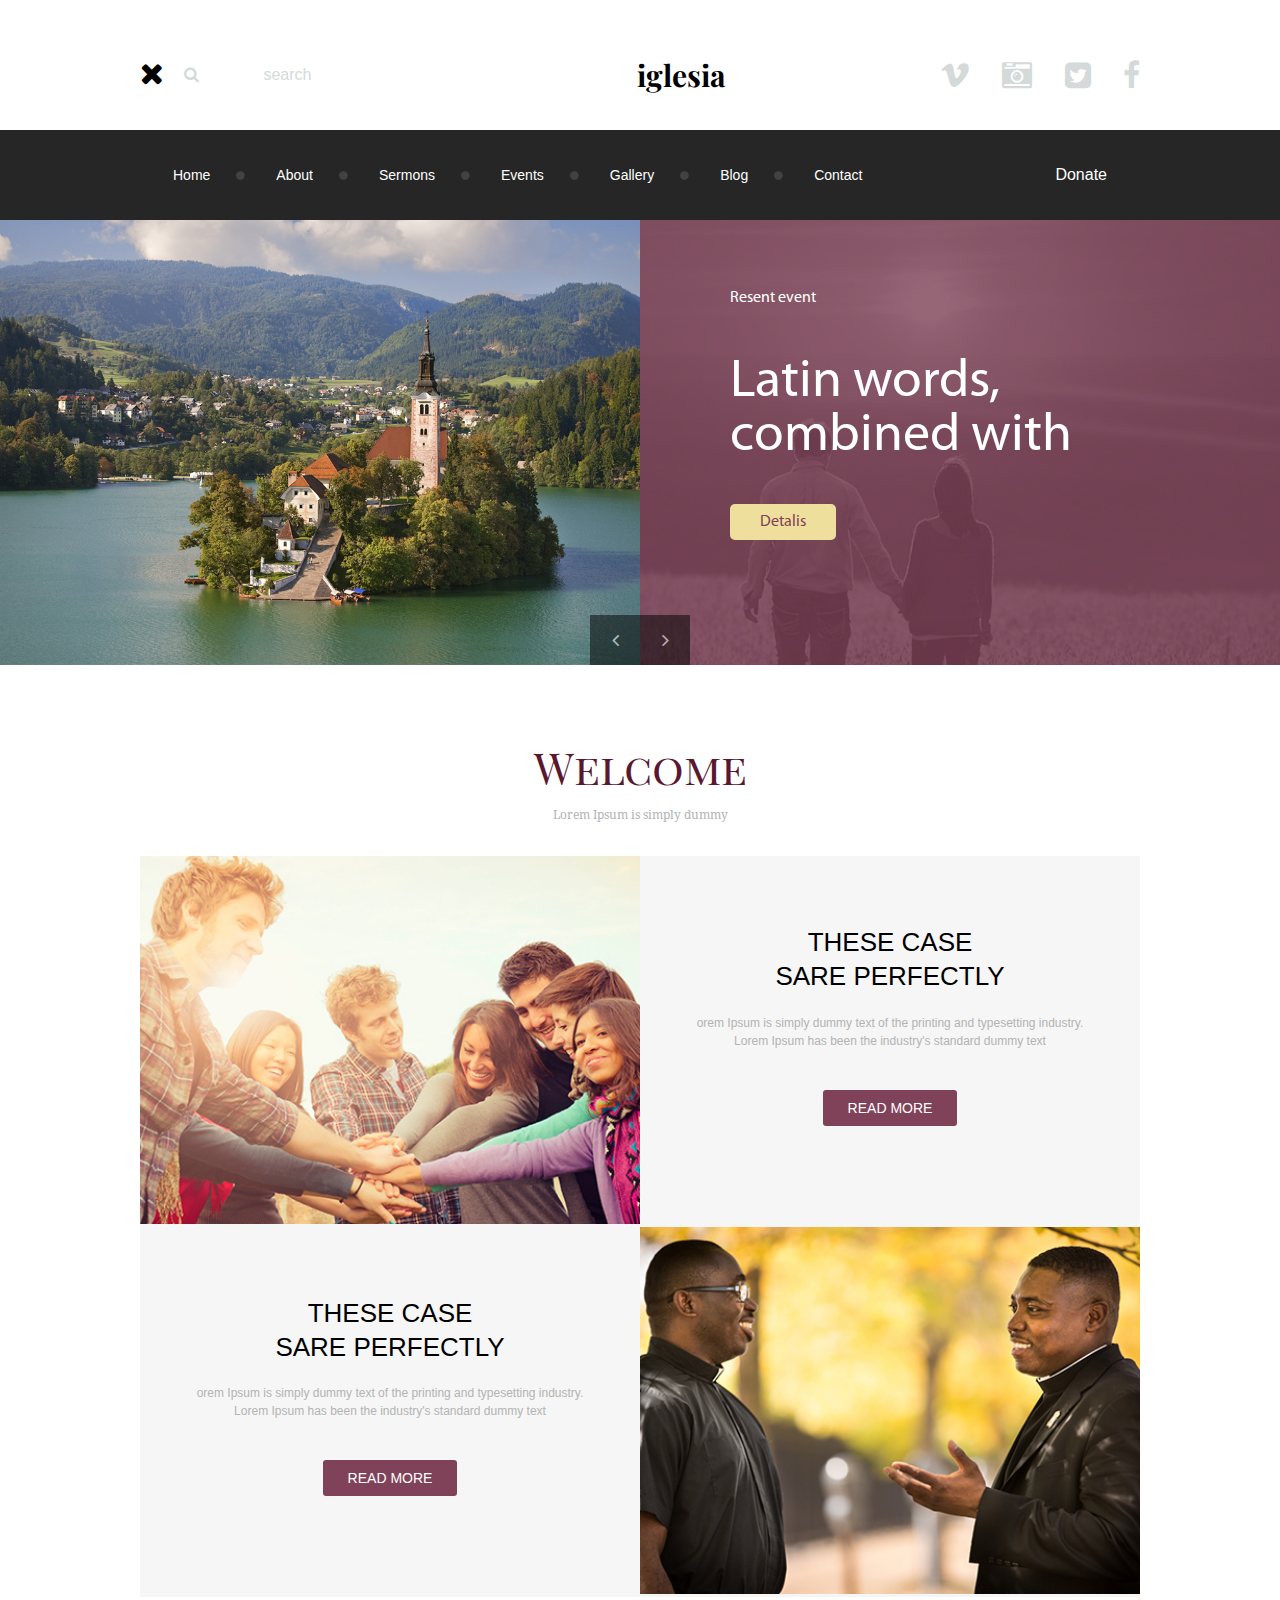
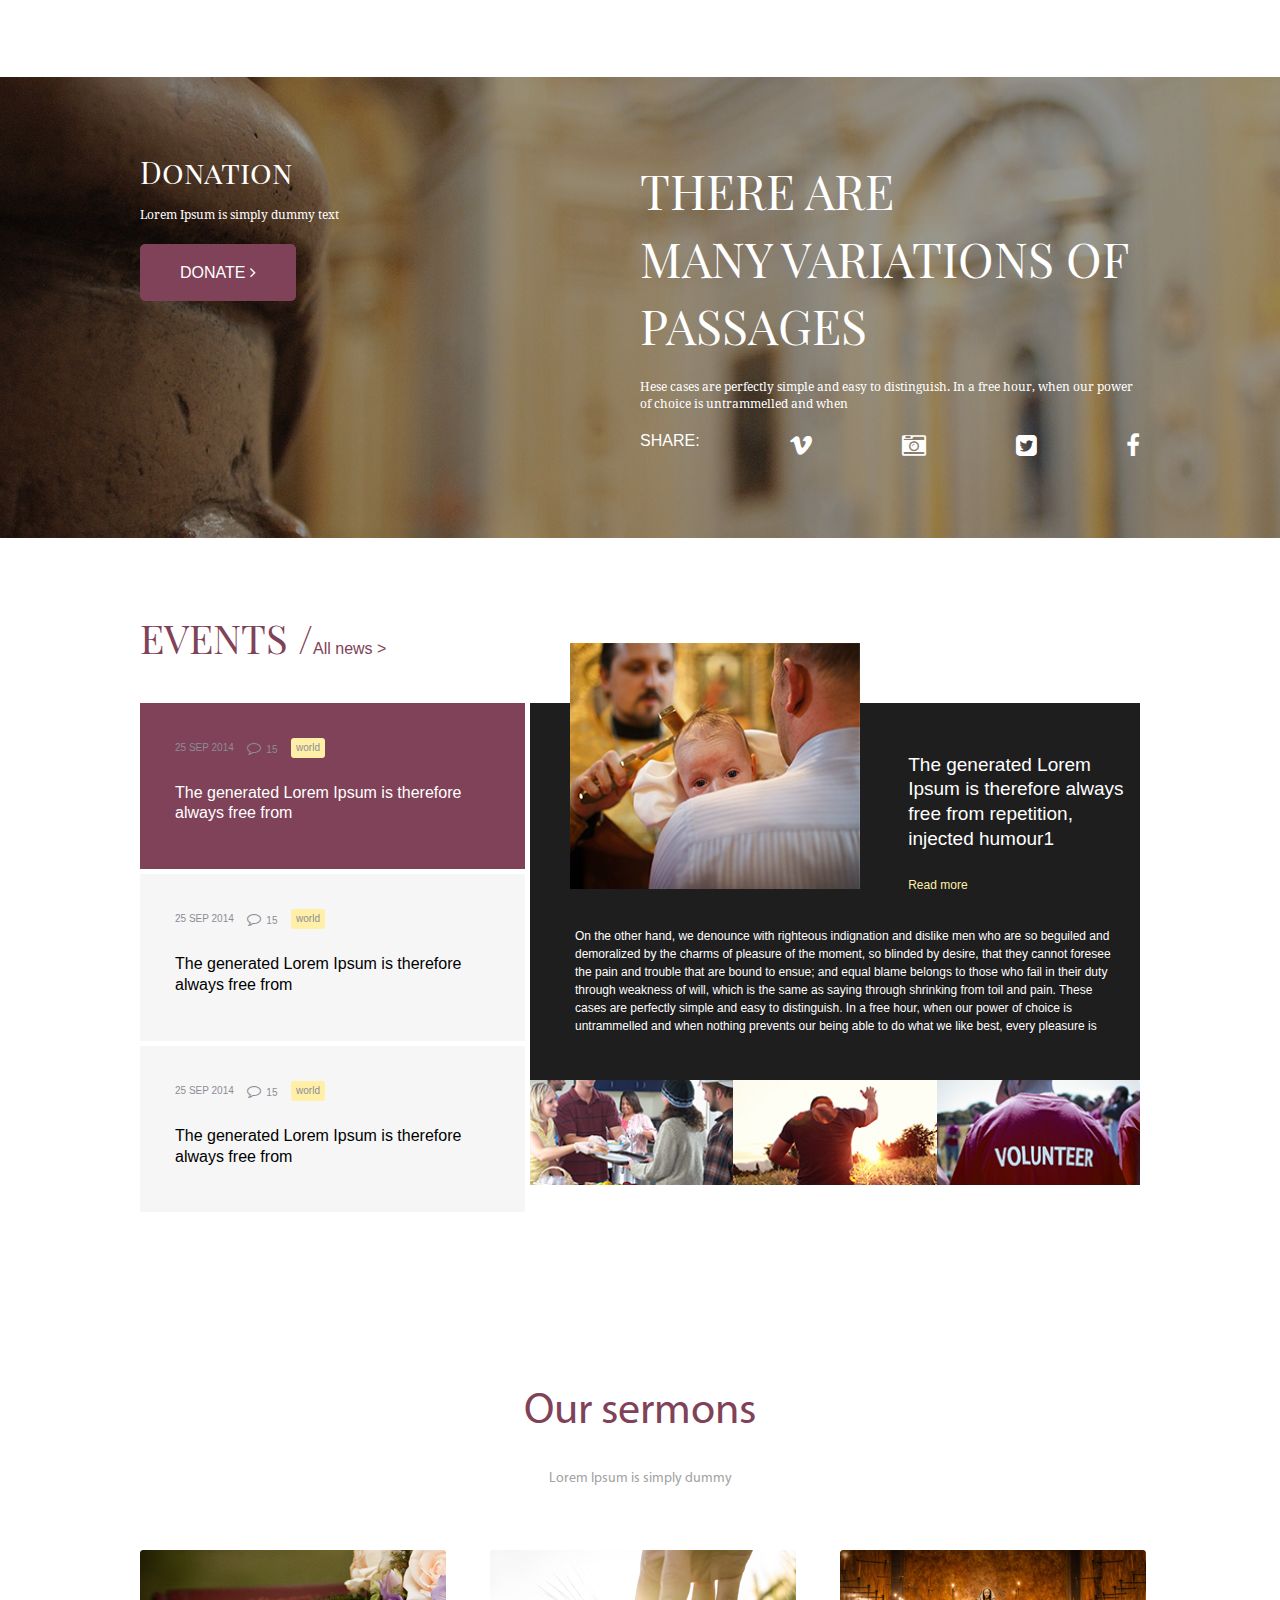
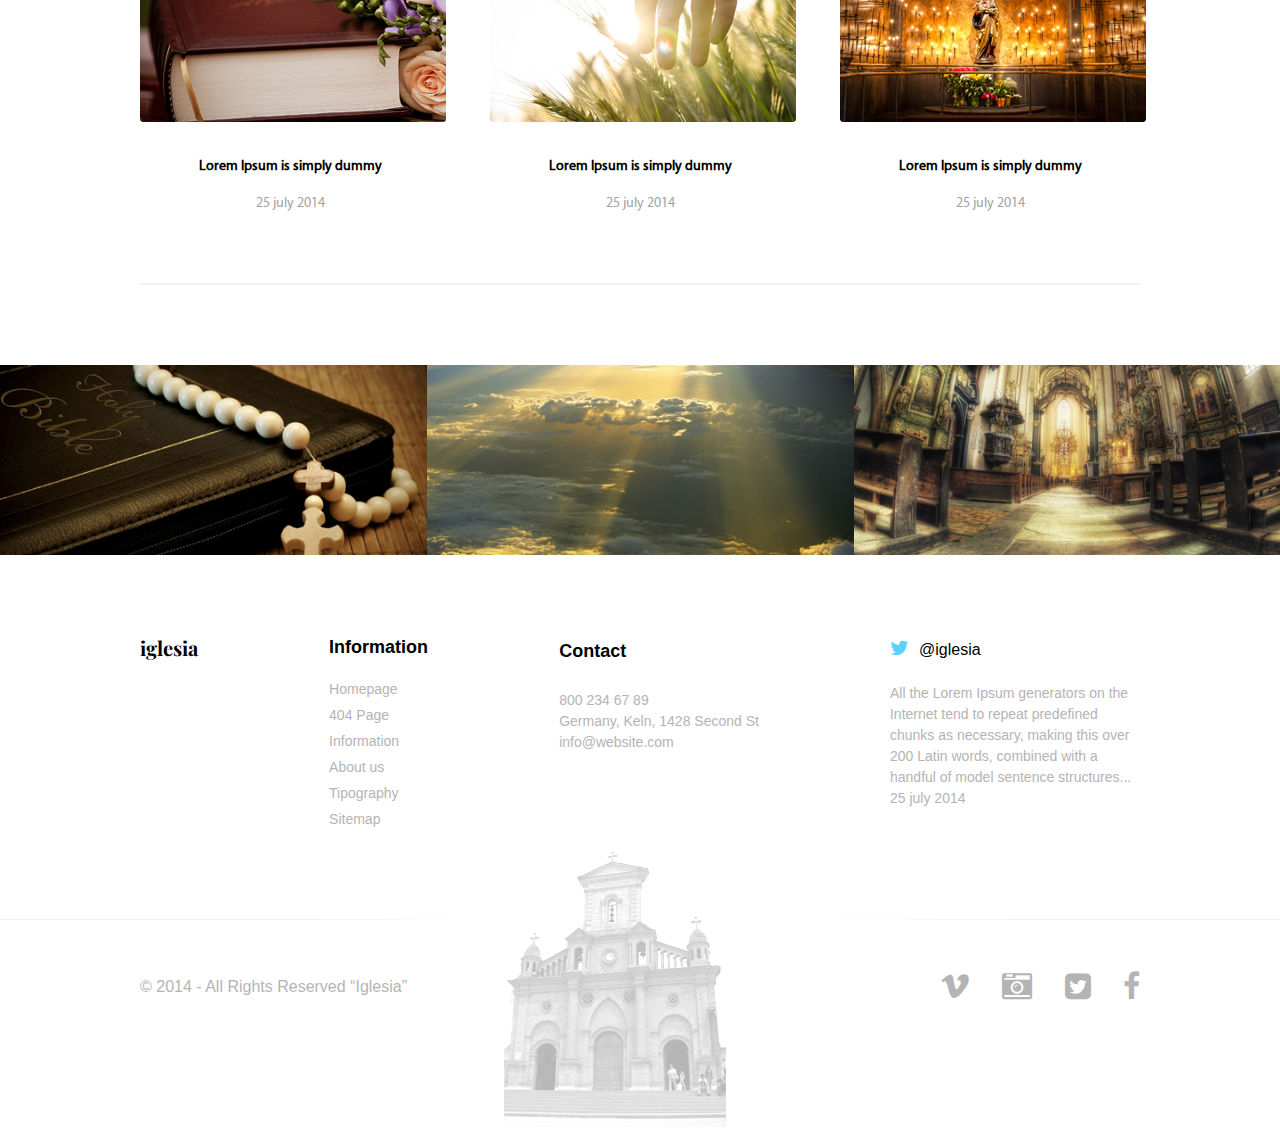
==== commit 4cf4d188: "Homepage1 Done!" ====
--- a/Homepage1.html
+++ b/Homepage1.html
@@ -403,119 +403,48 @@
 
 <!-- ***************************END EVENT******************** -->
 
-					
-<!-- <section>	
-		<div class="jq-tab-wrapper" id="myTab">
-
-			  <div class="jq-tab-menu">
-
-				    <div class="jq-tab-title active" data-tab="1">
-				    	
-							<div class="news-item active">
-							<div class="news-item-wrap">
-								<div class="news-date">25 SEP 2014</div>
-								<div class="news-coment-counter"><span></span><i>15</i></div>
-								<div class="news-item-heading">world</div>
-							</div>
-						
-							<div class="news-item-title">
-								<p>The generated Lorem Ipsum is therefore always free from</p>
-							</div>
-					
-					</div>
-
-				    </div>
-
-				    <div class="jq-tab-title" data-tab="2">
-				    	<div class="news-item active" >
-							<div class="news-item-wrap">
-								<div class="news-date">25 SEP 2014</div>
-								<div class="news-coment-counter"><span></span><i>15</i></div>
-								<div class="news-item-heading">world</div>
-							</div>
-						
-							<div class="news-item-title">
-								<p>The generated Lorem Ipsum is therefore always free from</p>
-							</div>
-					
-					</div>
-				    </div>
-
-				    <div class="jq-tab-title" data-tab="3">
-				    	<div class="news-item active" >
-							<div class="news-item-wrap">
-								<div class="news-date">25 SEP 2014</div>
-								<div class="news-coment-counter"><span></span><i>15</i></div>
-								<div class="news-item-heading">world</div>
-							</div>
-						
-							<div class="news-item-title">
-								<p>The generated Lorem Ipsum is therefore always free from</p>
-							</div>
-					
-					</div>
-				    </div>
-
-			 </div>
-
-		  <div class="jq-tab-content-wrapper">
-
-			    <div class="jq-tab-content active" data-tab="1">
-ONE NEWS
-					<div class="news " data-tab="3">
-						<div class="news-bg-wrap">
-						<div class="news-title-image">
-							<img src="img/news-title.jpg" alt="cristening">
-						</div>
-						<div class="empty-wrap">
-						<div class="empty"> </div>
-						<div class="news-title">
-							<h3>цукукекекункенекнкен</h3>
-							<a href="#" class="read-more">Read more</a>
-						</div>
-						</div>
-
-
-						<div class="news-text">
-							<p>
-								On the other hand, we denounce with righteous indignation and dislike men who are so beguiled and demoralized by the charms of pleasure of the moment, so blinded by desire, that they cannot foresee the pain and trouble that are bound to ensue; and equal blame belongs to those who fail in their duty through weakness of will, which is the same as saying through shrinking from toil and pain. These cases are perfectly simple and easy to distinguish. In a free hour, when our power of choice is untrammelled and when nothing prevents our being able to do what we like best, every pleasure
-	 							is
-							</p>
-						</div>
-						<div class="news-image-list">
-							<div class="news-image-list-wrap">
-								<img src="img/news-image-list.jpg" alt="volonter">
-								<img src="img/news-list-image2.jpg" alt="volonter">
-								<img src="img/news-list-item3.jpg" alt="volonter">
-							</div>
-						</div>
-					</div>
-					</div>
-
-					<!-- END ONE NEWS
-
-
-			  	</div>
-
-			    <div class="jq-tab-content " data-tab="2">
-
-			      fbfbgbgngn11111111111111111
-
-			    </div>
-
-				<div class="jq-tab-content " data-tab="3">
-
-			      Tab 3 content here
-
-			    </div>
-
-			  </div>
-		</div>
-
-</section> --> -->
-				
-
-			<!-- BOTTOM SLIDER -->
+
+
+
+<!--***************************** SERMONS*********************** -->
+<section class="sermons">
+	<div class="container">
+		<h1 class="sermons-title">Our sermons</h1>
+		<p class="sermons-subtitle">Lorem Ipsum is simply dummy </p>
+
+		<div class="sermons-wrap-item flex">
+			<div class="sermons-item">
+				<div class="sermons-item-img">
+					<img src="img/sermons1.jpg" alt="">
+				</div>
+				<h3 class="sermons-item-title"> Lorem Ipsum is simply dummy </h3>
+				<p class="sermons-item-date">25 july 2014</p>
+			</div>
+
+			<div class="sermons-item">
+				<div class="sermons-item-img">
+					<img src="img/sermons2.jpg" alt="">
+				</div>
+				<h3 class="sermons-item-title"> Lorem Ipsum is simply dummy </h3>
+				<p class="sermons-item-date">25 july 2014</p>
+			</div>
+
+			<div class="sermons-item">
+				<div class="sermons-item-img">
+					<img src="img/sermons3.jpg" alt="">
+				</div>
+				<h3 class="sermons-item-title"> Lorem Ipsum is simply dummy </h3>
+				<p class="sermons-item-date">25 july 2014</p>
+			</div>
+
+		</div>
+
+	</div>
+	
+</section>
+<!-- *************************END SERMONS************************* -->
+					
+<!--******************** BOTTOM SLIDER *********************************-->
 
 <section class="bottom-slider">
 	<div class="bottom-slider-wrap">
--- a/css/style-hompg1.css
+++ b/css/style-hompg1.css
@@ -502,7 +502,6 @@
 .news-wrap {
   width: 61%;
   height: 513px;
-
   position: relative;
   color: #fff;
 }
@@ -583,6 +582,10 @@
 .news-item:hover .news-item-title p {
   color: #fff;
 }
+
+.active>.news-item-title p {
+  color: #fff;
+}
 .news-item:hover .news-item-wrap {
   color: #fff;
 }
@@ -633,11 +636,6 @@
    height: 100%;
 }
 
-
-
-
-      
-/*END  TAB REALIZATION*/
 
 /*======================================
 END EVENTS*/
